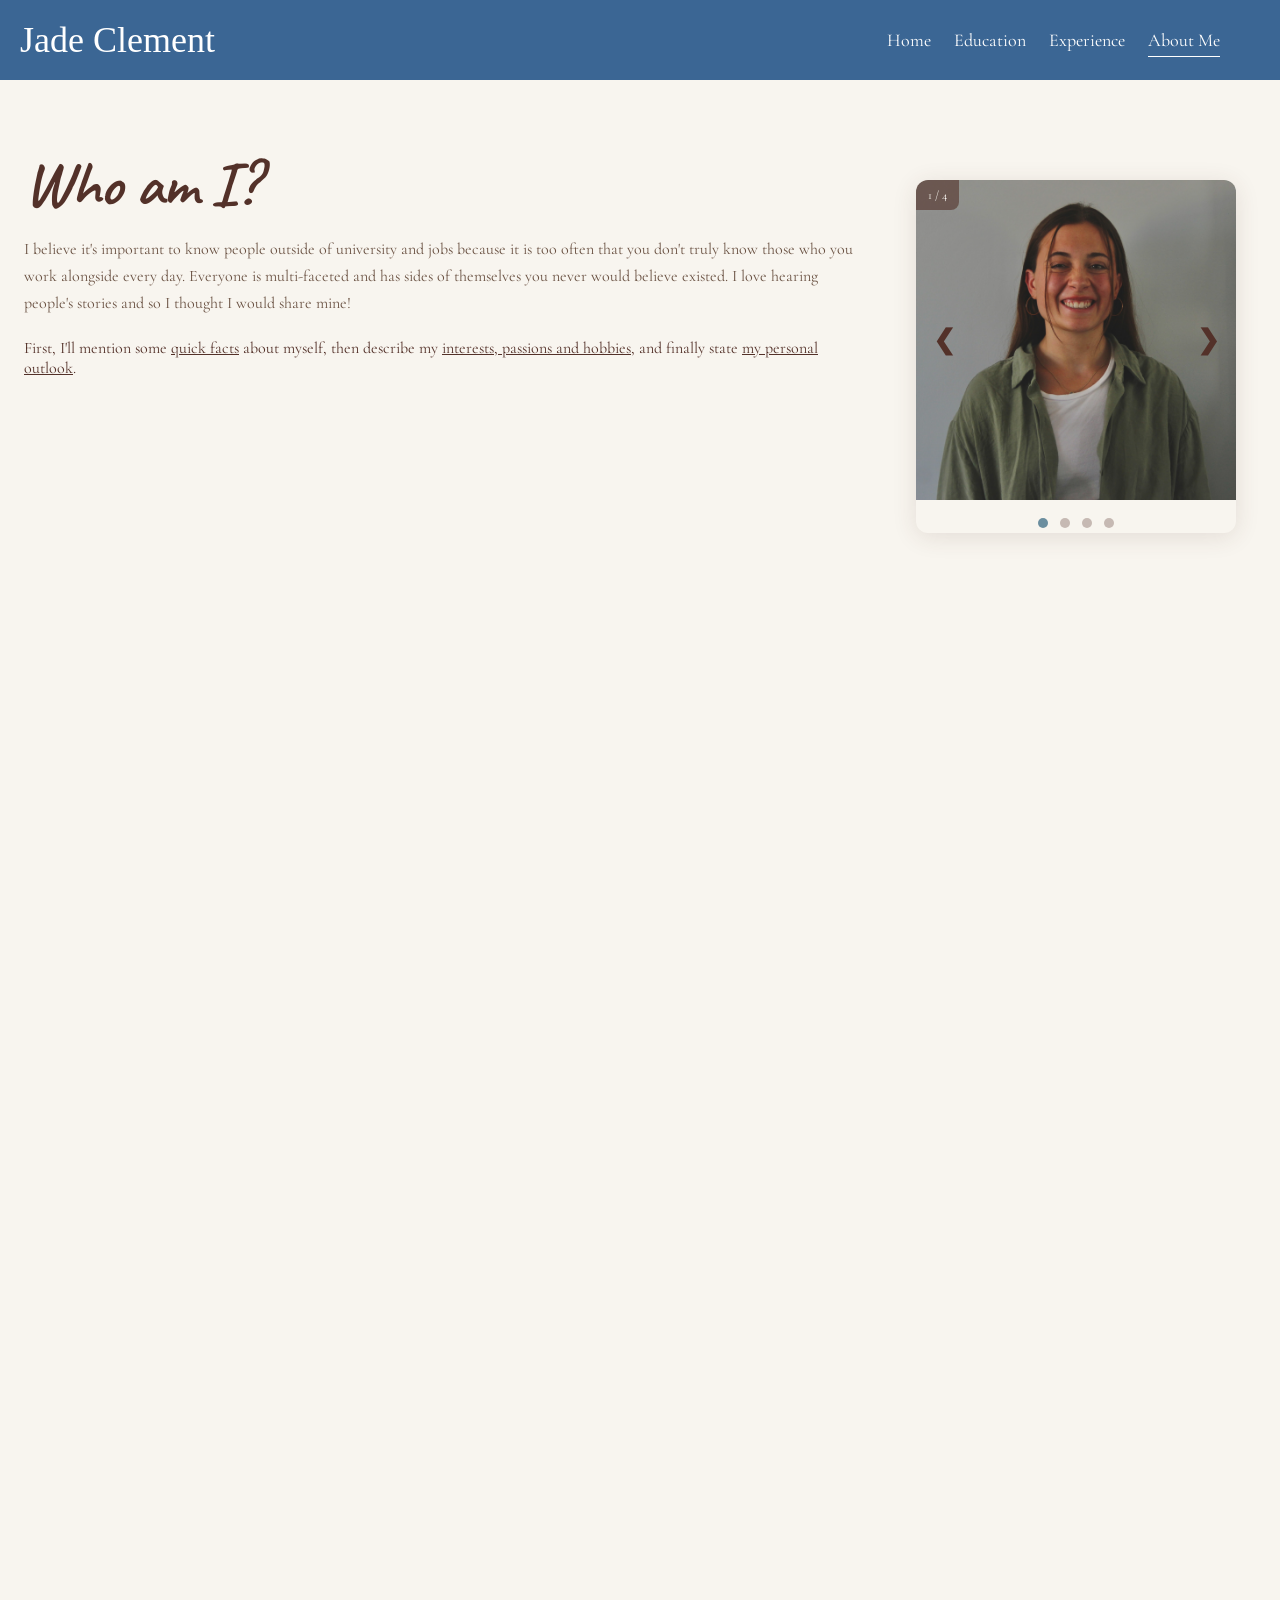
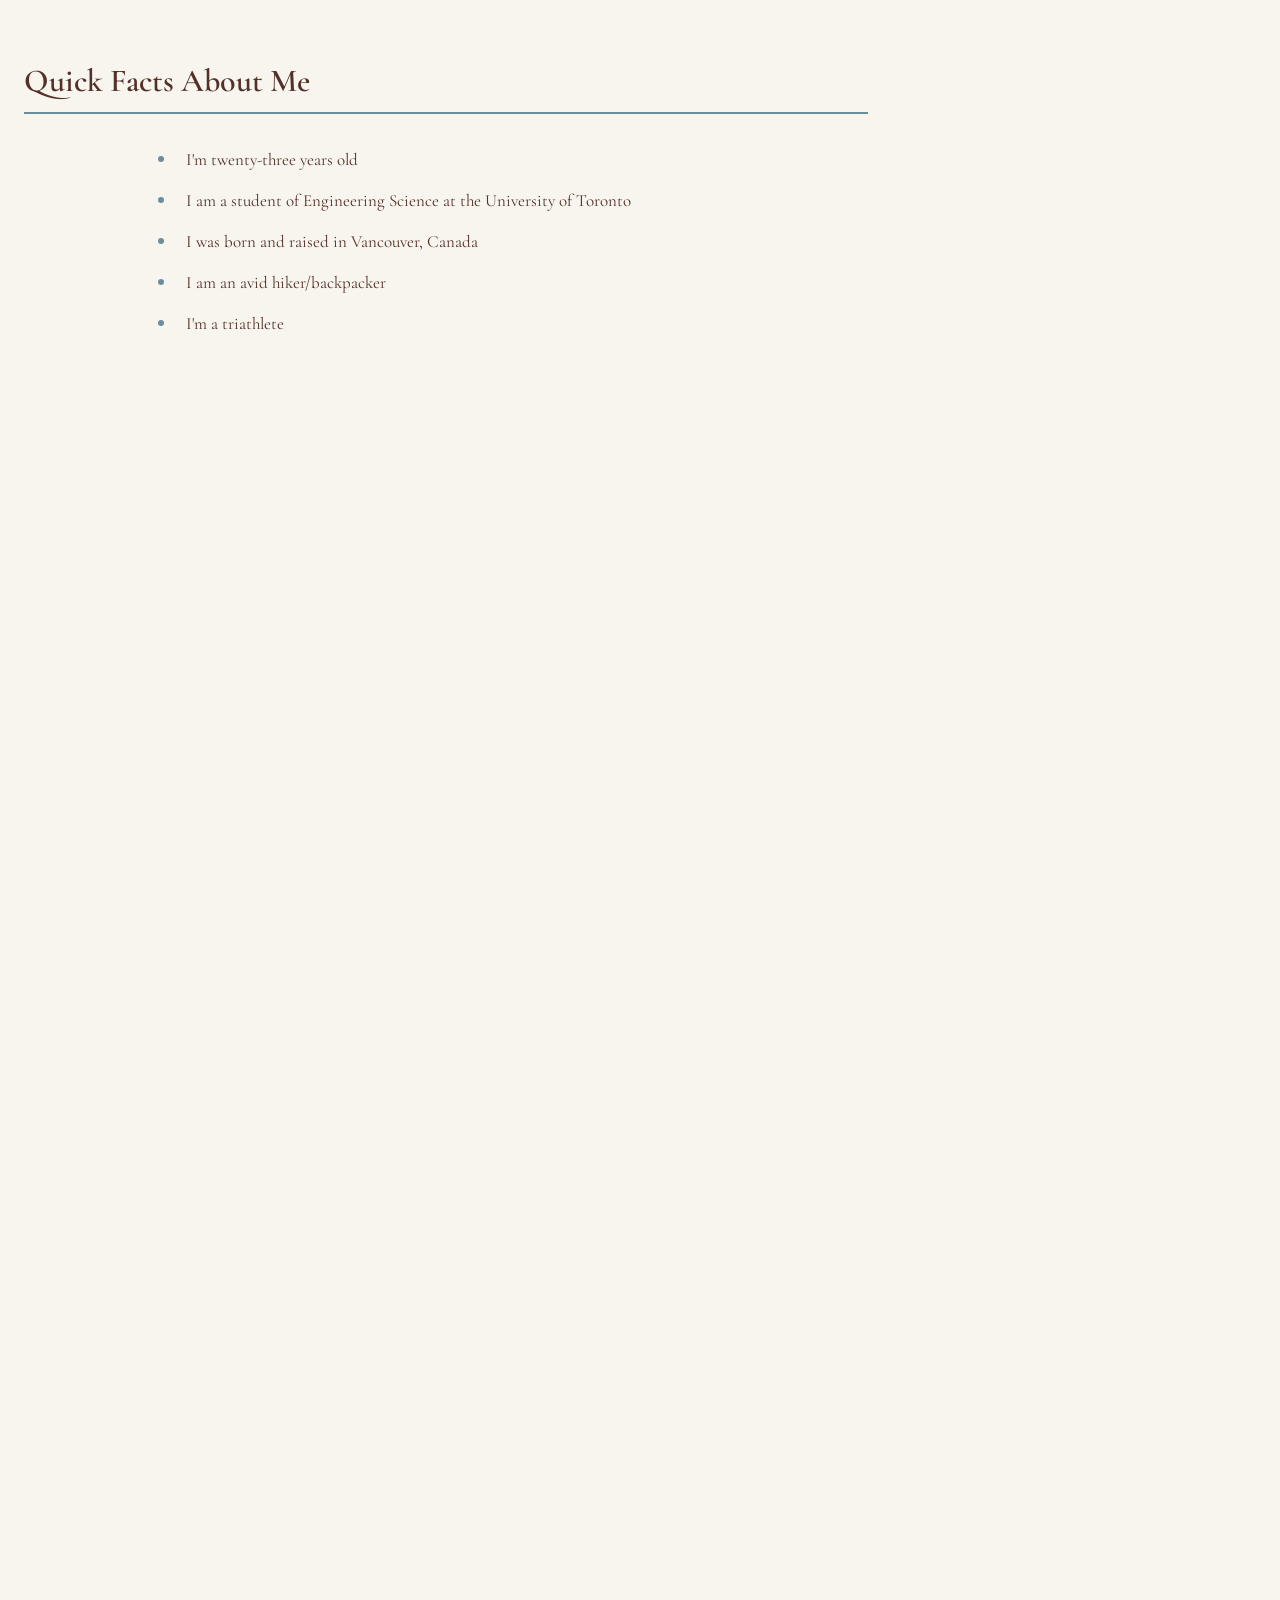
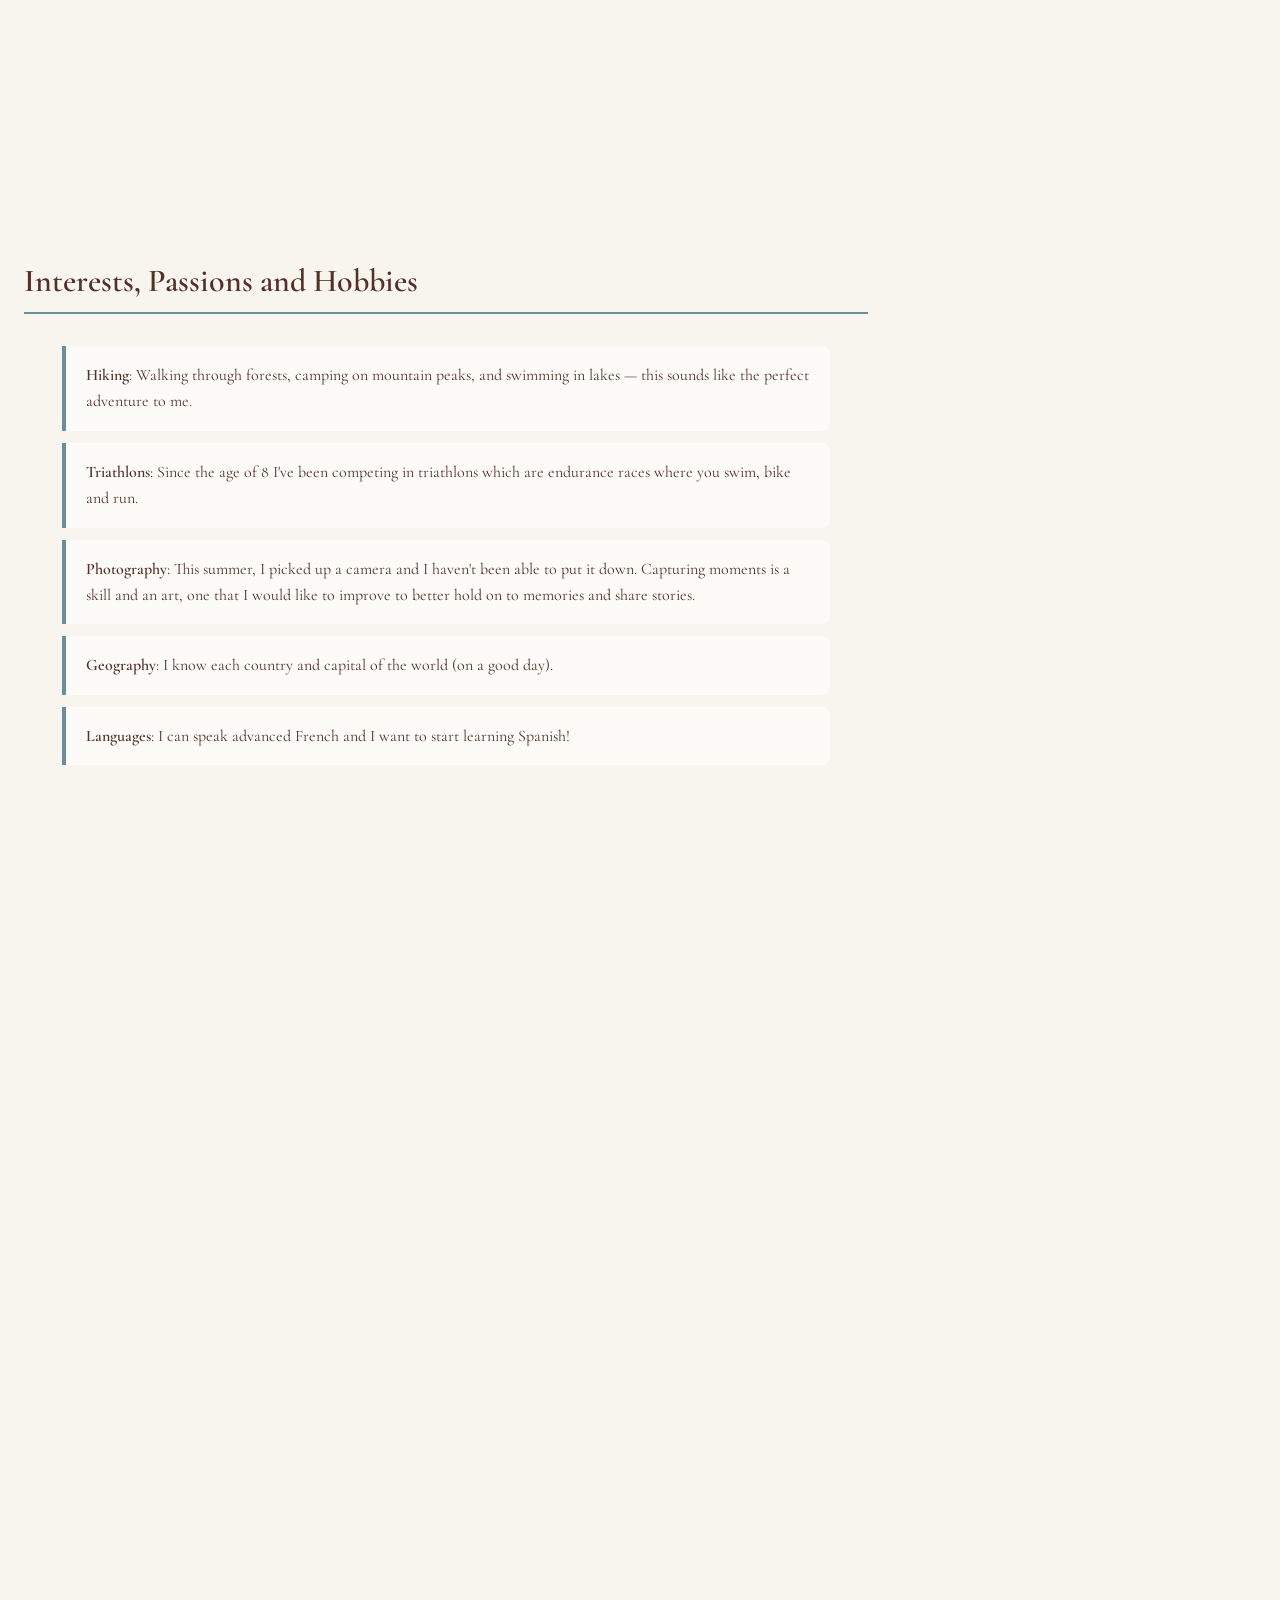
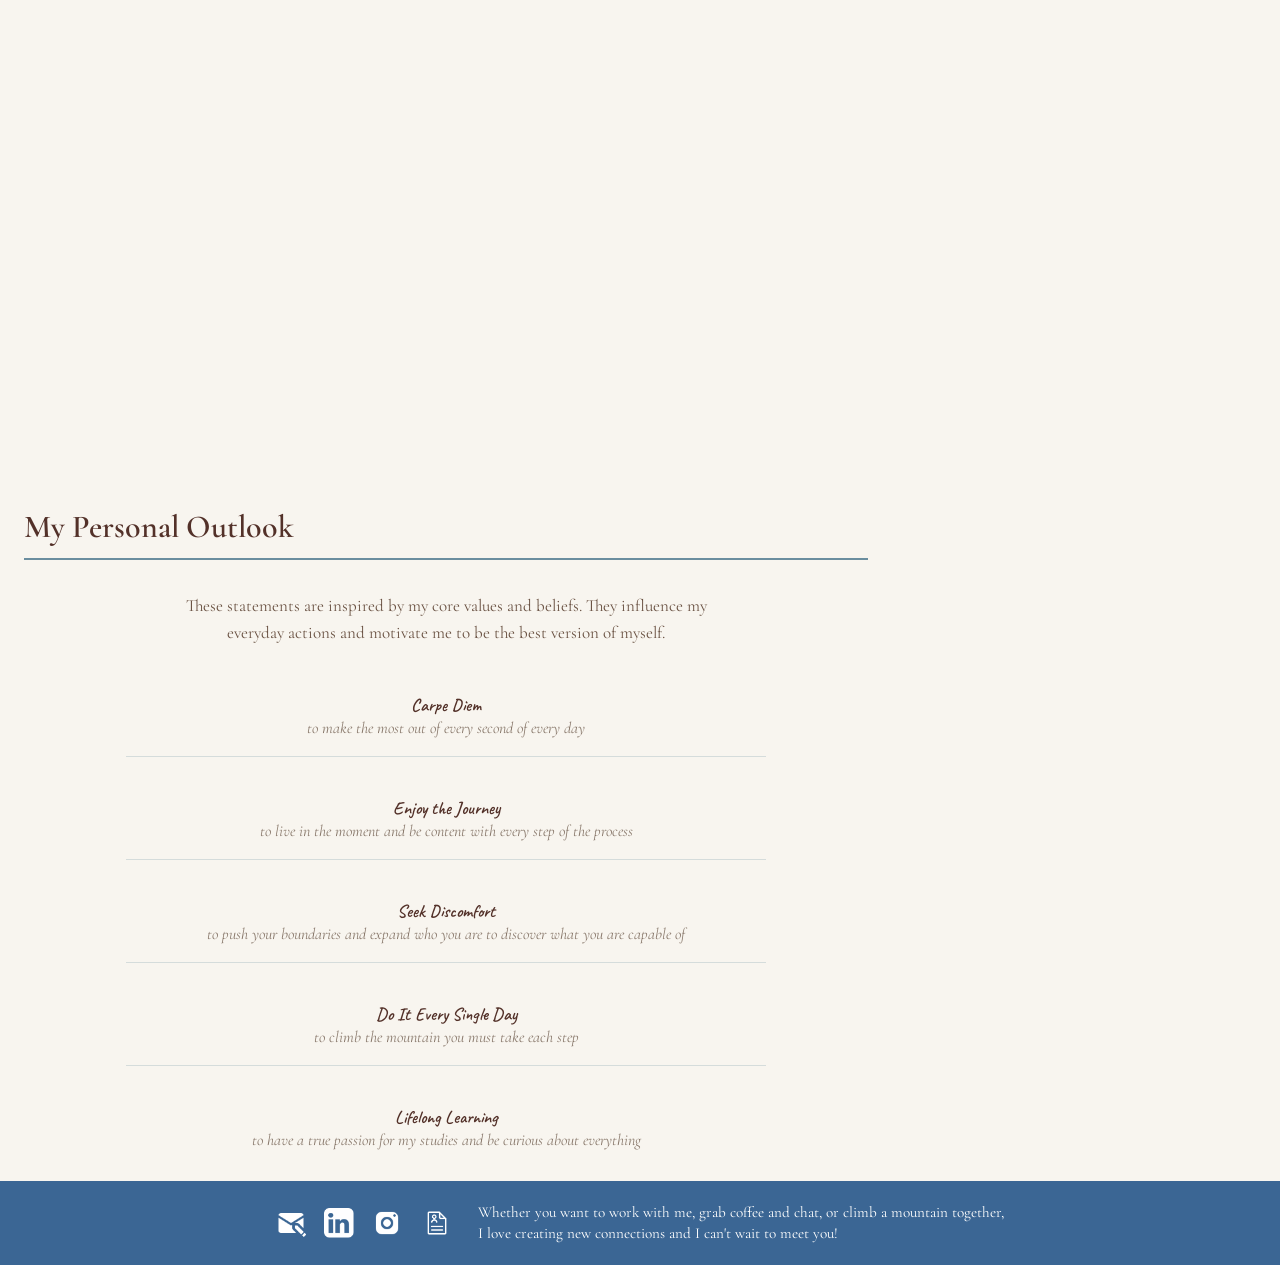
==== about.html @ 3c41d751 "Bust favicon cache with versioned URLs Append ?v=2 to favicon and apple-touch-icon hrefs so browsers" ====
<!DOCTYPE html>
<html lang="en">
<head>
    <meta charset="UTF-8">
    <meta name="viewport" content="width=device-width, initial-scale=1">
    <title>About Jade Clement | Software Engineer & ML Research</title>
    <meta name="description" content="Learn more about Jade Clement: engineering background, interests, and personal story." />
    <link rel="canonical" href="https://jadeclement.com/about.html" />
    <meta property="og:type" content="website" />
    <meta property="og:title" content="About Jade Clement | Software Engineer & ML Research" />
    <meta property="og:description" content="Quick facts, interests, and personal outlook from Jade Clement." />
    <meta property="og:url" content="https://jadeclement.com/about.html" />
    <meta name="twitter:card" content="summary" />
    <link rel="icon" type="image/png" sizes="48x48" href="/favicon-48x48.png?v=2" />
    <link rel="icon" type="image/png" sizes="32x32" href="/favicon-32x32.png?v=2" />
    <link rel="icon" type="image/png" sizes="16x16" href="/favicon-16x16.png?v=2" />
    <link rel="apple-touch-icon" href="/apple-touch-icon.png?v=2" />
    <link rel="stylesheet" href="website.css">
    <link rel="stylesheet" href="about.css">
    <link rel="preconnect" href="https://fonts.googleapis.com">
    <link rel="preconnect" href="https://fonts.gstatic.com" crossorigin>
    <link href="https://fonts.googleapis.com/css2?family=Caveat:wght@400;500;600;700&family=Cormorant+Garamond:wght@500;600&family=Ephesis&display=swap" rel="stylesheet">
</head>
<body class="about-page">
    <div id="heading"></div>
    <section class="about-scroll-section" aria-label="About slideshow with scrolling text">
        <div class="about-scroll-layout">
            <div class="about-slide-caption" data-slide="1" aria-label="Slide 1 content">
                <h1 class="about_who">Who am I?</h1>
                <p class="about_intro">I believe it's important to know people outside of university and jobs because it is too often that you don't truly know those who you work alongside every day. Everyone is multi-faceted and has sides of themselves you never would believe existed. I love hearing people's stories and so I thought I would share mine!</p>
                <p>First, I'll mention some <a href="#about_quickfacts">quick facts</a> about myself, then describe my <a href="#about_interests">interests, passions and hobbies</a>, and finally state <a href="#about_manifesto">my personal outlook</a>.</p>
            </div>

            <div class="about-slideshow-column">
                <div class="slideshow-container about1" aria-label="Personal photo slideshow">
                    <div class="part1 slideshow-viewport">
                        <div class="slideshow-track">
                        <div class="mySlides">
                            <div class="numbertext">1 / 4</div>
                            <img src="images/img1.PNG" alt="Personal photo 1" width="300" height="400">
                        </div>
                        <div class="mySlides">
                            <div class="numbertext">2 / 4</div>
                            <img src="images/img4.PNG" alt="Personal photo 2" width="300" height="400">
                        </div>
                        <div class="mySlides">
                            <div class="numbertext">3 / 4</div>
                            <img src="images/img6.PNG" alt="Personal photo 3" width="300" height="400">
                        </div>
                        <div class="mySlides">
                            <div class="numbertext">4 / 4</div>
                            <img src="images/img5.PNG" alt="Personal photo 4" width="300" height="400">
                        </div>
                        </div>
                        <a class="prev" onclick="plusSlides(-1)" aria-label="Previous slide">&#10094;</a>
                        <a class="next" onclick="plusSlides(1)" aria-label="Next slide">&#10095;</a>
                    </div>
                    <div class="dots">
                        <span class="dot" onclick="currentSlide(1)" role="button" aria-label="Slide 1"></span>
                        <span class="dot" onclick="currentSlide(2)" role="button" aria-label="Slide 2"></span>
                        <span class="dot" onclick="currentSlide(3)" role="button" aria-label="Slide 3"></span>
                        <span class="dot" onclick="currentSlide(4)" role="button" aria-label="Slide 4"></span>
                    </div>
                </div>
            </div>

            <div class="about-scroll-text-column">
                <div class="about-slide-caption" data-slide="2" id="about_quickfacts">
                    <h2 class="about_section_title">Quick Facts About Me</h2>
                    <ol class="quickfacts_list">
                        <li>I'm twenty-three years old</li>
                        <li>I am a student of Engineering Science at the University of Toronto</li>
                        <li>I was born and raised in Vancouver, Canada</li>
                        <li>I am an avid hiker/backpacker</li>
                        <li>I'm a triathlete</li>
                    </ol>
                </div>

                <div class="about-slide-caption" data-slide="3" id="about_interests">
                    <h2 class="about_section_title">Interests, Passions and Hobbies</h2>
                    <ul class="interests_list">
                        <li class="interest"><b>Hiking</b>: Walking through forests, camping on mountain peaks, and swimming in lakes — this sounds like the perfect adventure to me.</li>
                        <li class="interest"><b>Triathlons</b>: Since the age of 8 I've been competing in triathlons which are endurance races where you swim, bike and run.</li>
                        <li class="interest"><b>Photography</b>: This summer, I picked up a camera and I haven't been able to put it down. Capturing moments is a skill and an art, one that I would like to improve to better hold on to memories and share stories.</li>
                        <li class="interest"><b>Geography</b>: I know each country and capital of the world (on a good day).</li>
                        <li class="interest"><b>Languages</b>: I can speak advanced French and I want to start learning Spanish!</li>
                    </ul>
                </div>

                <div class="about-slide-caption" data-slide="4" id="about_manifesto">
                    <h2 class="about_section_title">My Personal Outlook</h2>
                    <p id="manifesto_intro">These statements are inspired by my core values and beliefs. They influence my everyday actions and motivate me to be the best version of myself.</p>
                    <ul class="manifesto_list">
                        <li class="manifesto_item"><span class="m1">Carpe Diem</span><br><span class="m2">to make the most out of every second of every day</span></li>
                        <li class="manifesto_item"><span class="m1">Enjoy the Journey</span><br><span class="m2">to live in the moment and be content with every step of the process</span></li>
                        <li class="manifesto_item"><span class="m1">Seek Discomfort</span><br><span class="m2">to push your boundaries and expand who you are to discover what you are capable of</span></li>
                        <li class="manifesto_item"><span class="m1">Do It Every Single Day</span><br><span class="m2">to climb the mountain you must take each step</span></li>
                        <li class="manifesto_item"><span class="m1">Lifelong Learning</span><br><span class="m2">to have a true passion for my studies and be curious about everything</span></li>
                    </ul>
                </div>
            </div>
        </div>
    </section>

    <script src="website.js"></script>
    <script src="about.js"></script>
    <div class="footer"></div>
</body>
</html>
---- website.css ----
*{
    /* font-family: 'Segoe UI';
    font-family: -apple-system,system-ui,BlinkMacSystemFont,"Segoe UI",Roboto,"Helvetica Neue",Arial,sans-serif ; */
    font-family: inherit;
    margin:0;
    padding:0;
}

 :root{
    --title-brown: #533129;
    --title-vintage: "Cormorant Garamond", "Times New Roman", serif;
    --jade-clement-font: "Metal", "Times New Roman", serif;
    --secondaryTitleFontSize: 2.3rem;
 }

html{
    margin:0;
    padding:0;
    /*background-color: rgb(148, 163, 174);*/
}

body {
    margin: 0;
    padding: 0;
    overflow-x: hidden; 
    background-color: #819fb3;
    background-size:cover;
    width:100%;
    min-height: 100vh;
    display: flex;
    flex-direction: column;
    color: var(--title-brown);
    font-family: var(--title-vintage);

  }
a {
    color: var(--title-brown);
}

#heading{
    position: sticky;
    z-index: 1000;
    top:0;
    width: 100%;
    max-width: 100%;
    box-sizing: border-box;
}
.page_intro{
    font-size: var(--secondaryTitleFontSize);
    font-family: var(--title-vintage);
}

/* NavBar Section */
.navbar {
    background: #3b6694 !important;
    /* Must fit .navbar__container / links (80px); a shorter fixed height + overflow-x:hidden forces overflow-y:auto and a header scrollbar */
    min-height: 60px !important;
    height: auto !important;
    width: 100% !important;
    display: flex !important;
    justify-content: space-between !important;
    align-items: center !important;
    position:relative !important;
    top: 0 !important;
    z-index:999 !important;
    overflow-x: hidden !important;
    font-size:1.1rem !important;
    /*max-width:100vw;*/
    padding: 0 60px 0 20px !important;
    box-sizing: border-box !important;
    margin: 0 !important;
}


.navbar__container {
    display: flex !important;
    justify-content: flex-end !important;
    height: 80px !important;
    z-index: 1 !important;
    width: auto !important;
    max-width: none !important;
    margin: 0 !important;
    padding:0 !important;
}
.navbar__item {
    height: 80px;
}
.navbar__menu {
    display: flex !important; /* to make menu items go side by side */
    align-items: center !important; /*not sure this adds anything*/
    list-style: none !important; /*to remove bullet points*/
    margin: 0 !important;
    padding: 0 !important;
    margin-right: 0 !important;
}

.navbar__links{
    /* Match the rest of the site typography; keep `.name_title` as the only special font */
    font-family: inherit !important;
    color: #fff !important; /*changes text color*/
    display: flex !important;
    justify-content: center !important;
    align-items: center !important;
    width: auto !important; /*auto width to fit content*/
    text-decoration:none !important;
    height: 100% !important; 
    transition: all 0.3s ease !important;  /*make hover color smoother */
    font-size:18px !important;
    margin-left: 15px !important;
    margin-right: 15px !important;
    padding: 0 8px !important;
    white-space: nowrap !important;
    box-sizing: border-box !important;
}
.navbar__links:hover {
    color: rosybrown;
    transition: all 0.3s ease; /* make sure to do this in the part up above as well */
}

.navbar__links--active{
    color: rosybrown !important;
    text-decoration: underline !important;
    text-decoration-thickness: 3px;
    text-underline-offset: 10px;
}
.navbar__links:last-child {
    margin-right: 0 !important;
    padding-right: 0 !important;
}
.name_title{
    display:flex !important;
    /* Keep the name on a single line on all screen sizes */
    font-size: clamp(26px, 7.5vw, 36px) !important;
    font-family: var(--title-vintage) !important;
    margin: 0 !important;
    padding: 0 !important;
    white-space: nowrap !important;
    flex-wrap: nowrap !important;
    line-height: 1;
    color: #fff !important;
}
.hide {
    display: none !important;
  }



@media screen and (max-width: 1200px){
    /* Fixed inset from screen edges (+ safe-area); same at every width in this range */
    #heading {
        --nav-edge-gutter: 40px;
    }
    /* Beat `.navbar { overflow-x: hidden }` — rotated X draws outside the button box */
    #heading .navbar {
        overflow-x: visible !important;
    }
    .navbar {
        padding: 0 calc(var(--nav-edge-gutter) + env(safe-area-inset-right, 0px)) 0 calc(var(--nav-edge-gutter) + env(safe-area-inset-left, 0px)) !important;
    }
    .navbar__links {
        font-size: 15px;
        margin: 0 2px;
        padding: 0 2px;
    }
}

/* Desktop: inline nav links, no hamburger (must match MOBILE_NAV_MQ in website.js) */
@media screen and (min-width: 1201px) {
    /* No vertical scroll chrome; x stays hidden for wide nav */
    #heading .navbar {
        overflow-y: hidden !important;
    }
    #mobile-menu.navbar__toggle {
        display: none !important;
    }
    .navbar__container {
        flex-direction: row !important;
        align-items: center !important;
        justify-content: flex-end !important;
        height: 80px !important;
        width: auto !important;
    }
    .navbar__menu {
        max-height: none !important;
        overflow: visible !important;
        pointer-events: auto !important;
        flex-direction: row !important;
        align-items: center !important;
        width: auto !important;
    }
}

@media screen and (max-width: 1200px){
    /* Injected markup: menu lives in `.navbar__container`; `#mobile-menu` is a direct child of `.navbar` */
    .navbar__container {
        /* static: #mobile-menu positions against .navbar so the icon stays in the top bar when open */
        position: static;
        flex: 1 1 auto;
        min-width: 0;
        /* Let the column shrink so a max-height:0 menu doesn’t stay as tall as link min-heights */
        min-height: 0;
        display: flex !important;
        flex-direction: column;
        align-items: stretch !important;
        justify-content: flex-start;
        height: auto !important;
        width: auto;
        max-width: 100%;
        padding: 0 !important;
    }
    .navbar_container {
        display: flex;
        justify-content: space-between;
        height: 80px;
        z-index: 1px;
        width: 100%;
        padding: 0;
    }
    .navbar__menu {
        /* Beat base `.navbar__menu { display/align-items: ... !important }` */
        display: flex !important;
        flex-direction: column !important;
        align-items: stretch !important;
        justify-content: flex-start !important;
        margin: 0 !important;
        width: 100% !important;
        position: static;
        opacity: 1;
        max-height: 0;
        overflow: hidden;
        z-index: 1;
        font-size: 1rem !important;
        /* Closed menu still occupies flex layout; don't block clicks on the hamburger */
        pointer-events: none;
        flex: 0 0 auto;
        /* Critical: default min-height:auto would be ≥ link min-heights, defeating max-height:0 */
        min-height: 0 !important;
    }
    .navbar__menu.activating {
        opacity: 1;
        z-index: 99;
        /* Natural height — no max-height + overflow:auto (that showed a navbar scrollbar) */
        max-height: none;
        overflow: visible;
        font-size: 1rem !important;
        pointer-events: auto;
        padding-top: 4px;
        gap: 0;
    }
    /* Override global page rules like `ul li { padding: ... }` on education etc. */
    #heading .navbar .navbar__menu > li.navbar_item {
        padding-top: 0 !important;
        padding-bottom: 0 !important;
        margin: 0 !important;
    }
    .navbar_item {
        width: 100%;
    }
    .name_title{
        /* Prevent wrapping while still fitting mobile widths */
        width:auto;
        max-width: 70vw;
    }
    .navbar__links {
        text-align: center;
        padding: 6px 10px !important;
        width: 100% !important;
        display: block !important;
        height: auto !important;
        min-height: 40px;
        line-height: 1.25 !important;
        box-sizing: border-box !important;
        margin-left: 0 !important;
        margin-right: 0 !important;
    }
    /* role="button" div: avoids native <button> paint clipping; close state uses SVG, not rotated bars */
    #mobile-menu.navbar__toggle {
        background: transparent;
        border: 0;
        margin: 0;
        padding: 12px;
        display: flex;
        flex-direction: column;
        justify-content: center;
        align-items: center;
        gap: 0;
        min-width: 48px;
        min-height: 48px;
        box-sizing: border-box;
        touch-action: manipulation;
        cursor: pointer;
        color: #fff;
        font: inherit;
        line-height: 0;
        user-select: none;
        -webkit-tap-highlight-color: transparent;
    }
    #mobile-menu.navbar__toggle:focus-visible {
        outline: 2px solid #fff;
        outline-offset: 3px;
    }
    .navbar__toggle-bars {
        display: flex;
        flex-direction: column;
        align-items: center;
        justify-content: center;
    }
    #mobile-menu.is-activating .navbar__toggle-bars {
        display: none;
    }
    .navbar__toggle-x {
        display: none;
        flex-shrink: 0;
    }
    #mobile-menu.is-activating .navbar__toggle-x {
        display: block;
    }
    .navbar__toggle .bar {
        width: 22px;
        height: 3px;
        margin: 3px 0;
        background: #fff;
        display: block;
        pointer-events: none;
        flex-shrink: 0;
    }
    /* Match `.navbar` horizontal padding: constant gap from screen (plus safe-area on notched devices) */
    #mobile-menu {
        position: absolute;
        top: max(6px, env(safe-area-inset-top, 0px));
        right: calc(var(--nav-edge-gutter) + env(safe-area-inset-right, 0px));
        transform: none;
        z-index: 1002;
    }
    .navbar.activated,
    #heading .navbar[data-menu-open="true"] {
        height: auto !important;
        min-height: 60px;
        overflow-x: visible !important;
        overflow-y: visible !important;
        padding-bottom: 8px !important;
        align-items: flex-start !important;
    }

    /* Force vertical stack whenever the menu is open (beats stray `!important` rules) */
    #heading .navbar[data-menu-open="true"] .navbar__menu {
        display: flex !important;
        flex-direction: column !important;
        flex-wrap: nowrap !important;
        align-items: stretch !important;
        justify-content: flex-start !important;
        width: 100% !important;
    }
    #heading .navbar[data-menu-open="true"] .navbar__menu > li.navbar_item {
        display: block !important;
        width: 100% !important;
        max-width: 100% !important;
        flex: 0 0 auto !important;
        height: auto !important;
    }
    #heading .navbar[data-menu-open="true"] .navbar__links {
        display: block !important;
        width: 100% !important;
        height: auto !important;
        text-align: center;
        padding: 6px 10px !important;
        min-height: 40px;
        line-height: 1.25 !important;
        box-sizing: border-box !important;
        margin-left: 0 !important;
        margin-right: 0 !important;
    }
}



/*Footer*/
.footer {
    background: #3b6694;
    position: relative;
    margin-top: auto;
    width: 100vw;
    min-height: 84px;
    max-width:100vw;
    display: flex;
    align-items: center;
    justify-content: center;
    padding: 6px 16px;
    box-sizing: border-box;
}

.footer_content {
    width: 100%;
    max-width: 980px;
    display: flex;
    flex-direction: column;
    align-items: center;
    justify-content: center;
    gap: 4px;
}

.footer_connect_icons {
    display: flex;
    align-items: center;
    justify-content: center;
    gap: 18px;
}

.footer_connect_icon {
    display: inline-flex;
    align-items: center;
    justify-content: center;
    width: 30px;
    height: 30px;
}

.footer_resume_icon {
    width: 34px;
    height: 34px;
}

.footer_icon_img {
    width: 100%;
    height: 100%;
    object-fit: contain;
    /* On blue footer, recolor dark PNG icons to white */
    filter: brightness(0) saturate(100%) invert(100%);
}

.footer_connect_line {
    color: #fff;
    font-size: 0.95rem;
    line-height: 1.35;
    text-align: center;
    max-width: 900px;
}

@media (min-width: 1001px) {
    .footer_content {
        max-width: 1200px;
        flex-direction: row;
        align-items: center;
        justify-content: center;
        gap: 24px;
    }

    .footer_connect_line {
        text-align: left;
        max-width: none;
        white-space: nowrap;
    }
}

/* Intro Section */
.intro_container{
    /* Match hero background exactly to profile image backdrop (images/me_old.jpg corner color) */
    background-color: #98a2ac;
    width:100vw;
    /* At least one viewport tall for the hero, but grow with bio so Recently always starts below. */
    min-height: 100vh;
    height: auto;
    position:relative;
    min-width:100vw;
    padding-bottom: 12px;
    box-sizing: border-box;
    display: flex;
    flex-direction: column;
}

.intro_container > .crop-wrapper{
    flex-shrink: 0;
}
#mountain_img {
    width: 100vw;
}

.mountain{
    overflow-x:hidden;
    overflow-y:hidden;
    min-width: 100vw;
    height:550px;
}

#hello{
    font-size:40px;
    font-family: var(--title-vintage);
}

.intro_line{
    position:absolute;
    color:#fff;
    top: clamp(11rem, 28vw, 23rem);
    /* Used with typed-role `left` so “50px past center” stays correct at every breakpoint. */
    --hero-gutter: clamp(1.5rem, 6vw, 8rem);
    left: var(--hero-gutter);
    z-index: 2;
    max-width: min(92vw, 920px);
}
#name{
    font-family: var(--jade-clement-font);
}

#intro{
    display: flex;
    flex-direction: row;
    flex-wrap: wrap;
    /* Fill space under the mountain; vertically center photo + welcome copy as a group. */
    flex: 1 1 auto;
    align-items: center;
    justify-content: center;
    gap: clamp(0.75rem, 2.5vw, 1.25rem);
    width: min(1200px, 100%);
    max-width: 100%;
    margin-left: auto;
    margin-right: auto;
    margin-top: 0;
    padding: clamp(0.75rem, 2vw, 1.25rem) clamp(0.65rem, 2.5vw, 1rem) clamp(1rem, 2.5vw, 1.75rem);
    box-sizing: border-box;
    position: relative;
    min-height: 0;
}

.typewriter{
    display: inline-block;
    min-width: 14ch; /* reduces layout shift as text length changes */
    font-family: var(--title-vintage);
    font-size: 2.3em; /* doubled from 1.15em */
    white-space: nowrap;
    line-height: 1;
}

.typewriter-caret{
    display: inline-block;
    margin-left: 2px;
    animation: typewriterCaretBlink 1s step-end infinite;
    line-height: 1;
}

@keyframes typewriterCaretBlink{
    50%{ opacity: 0; }
}

#profile_img{
    height:300px;
    border-radius: 15px;
    display: block;
    background-color: transparent;
}
.welcome{
    position: static;
    padding: 12px;
    font-size: 20px;
    box-sizing: border-box;
}

#intro .w1{
    flex: 0 0 auto;
}

#intro .w2{
    flex: 1 1 280px;
    max-width: 42rem;
    min-width: min(100%, 260px);
    line-height: 1.65;
}

@media (prefers-reduced-motion: reduce){
    .typewriter-caret{
        animation: none;
        opacity: 1;
    }
}

.hero-title-row{
    position: relative;
    display: flex;
    flex-direction: column;
    align-items: flex-start;
    flex-wrap: wrap;
    gap: 0.35rem;
    max-width: min(92vw, 920px);
}

.typed-role-anchor{
    display: inline-flex;
    align-items: baseline;
    min-width: 0;
    max-width: 100%;
}

/* Narrow: role under the name (in flow) so it cannot collide with the bio block. */
@media screen and (max-width: 899px){
    .typed-role-anchor{
        position: static;
    }
}

/*
 * Wide: role’s left edge at viewport center + 50px (same as before), with gutter matching .intro_line.
 * Positioned relative to .hero-title-row; --hero-gutter is set on .intro_line.
 */
@media screen and (min-width: 900px){
    .hero-title-row{
        display: inline-block;
        max-width: none;
    }
    .typed-role-anchor{
        position: absolute;
        left: calc(50vw + 50px - var(--hero-gutter));
        bottom: 5em;
        min-width: clamp(180px, 22vw, 320px);
        max-width: none;
    }
}



/* Different Window Widths*/

@media screen and (max-width: 50000px){
    
    #mountain_image{
        height: 550px;
    }
    #name{
        font-size:100px;
        top:400px;
    }
}

@media screen and (max-width: 1200px){
    #intro{
        width: min(800px, 100%);
    }
    #mountain_image{
        height:80px;
    }
    .intro_line{
        --hero-gutter: clamp(1rem, 4.5vw, 3rem);
        left: var(--hero-gutter);
        top: clamp(10rem, 25vw, 15rem);
    }
}

 
@media screen and (max-width: 800px){
    .mountain{
        width:100%;
    }
    #mountain_img{
        height: 400px;
        width:100%;
    }
    #name{
        font-size:60px;
    }
    #intro{
        width: min(80vw, 100%);
        flex-direction: column;
        align-items: center;
        justify-content: center;
        text-align: center;
    }
    #intro .w2{
        text-align: left;
        max-width: 36rem;
    }
    .intro_line{
        --hero-gutter: 1rem;
        left: var(--hero-gutter);
        top: clamp(6rem, 14vw, 8rem);
    }
    #hello{
        font-size: clamp(2rem, 7vw, 2.6rem);
    }
    .hero-title-row{
        gap: 6px;
    }
    .typewriter{
        font-size: 1.45em;
        min-width: 11ch;
    }
    #profile_img{
        height: 250px;
    }

}

@media screen and (max-width: 500px){
    .mountain{
        width:100vw;
    }
    #mountain_img{
        height: 300px;
        width:100%;
    }
    .intro_line{
        --hero-gutter: 1rem;
        left: var(--hero-gutter);
        top: clamp(4.25rem, 12vw, 5.75rem);
    }
    #hello{
        font-size: clamp(1.9rem, 8vw, 2.4rem);
    }
    #name{
        font-size: clamp(3rem, 12vw, 3.8rem);
    }
    .hero-title-row{
        gap: 4px;
    }
    .typewriter{
        font-size: 1.18em;
        min-width: 9.5ch;
    }
    #intro{
        width: 100%;
        max-width: 100%;
        flex-direction: column;
        align-items: center;
        justify-content: center;
        padding-left: 0.75rem;
        padding-right: 0.75rem;
    }
    #intro .w2{
        text-align: left;
        min-width: 0;
    }
    #profile_img{
        height: 250px;
    }


}

/*Every Main body of a page*/
.page{
    margin-top:20px;
    width:100vw;
    font-family:"Journal";
    height:100%;
    

}
.page_intro{
    font-size: var(--secondaryTitleFontSize);
    display:flex;
    justify-content:center;
    align-items:center;
    text-decoration:underline;
    font-family: var(--title-vintage);
    color: #533129;
}


/* Recently (home page) */
.recently_section{
    /* Use `100%` instead of `100vw` to avoid subtle horizontal overflow/clipping on mobile. */
    width: 100%;
    padding: 60px 20px 90px;
    box-sizing: border-box;
    background-color: #98a2ac;
    /* Clear band below the intro stack (photo + copy + hero). */
    border-top: 1px solid rgba(83, 49, 41, 0.12);
}

.recently_title{
    font-size: var(--secondaryTitleFontSize);
    display: flex;
    justify-content: center;
    align-items: center;
    text-decoration: underline;
    font-family: var(--title-vintage);
    color: #533129;
    margin-bottom: 24px;
    /* Safety against edge clipping due to underline offset / flex sizing. */
    max-width: 100%;
    padding: 0 10px;
    box-sizing: border-box;
}

.recently_cards{
    display: flex;
    flex-wrap: wrap;
    gap: 28px;
    justify-content: center;
    align-items: stretch;
}

.recently_card{
    width: min(320px, 86vw);
    height: 240px;
    cursor: pointer;
    perspective: 1000px;
    overscroll-behavior: contain;
}

.recently_cards .flip-card-inner{
    position: relative;
    width: 100%;
    height: 100%;
    transition: transform 0.6s cubic-bezier(0.4, 0, 0.2, 1);
    transform-style: preserve-3d;
}

/* Desktop: hover/focus; all devices: click/tap/keyboard toggle via `.is-flipped` (see website.js). */
.recently_cards .flip-card:hover .flip-card-inner,
.recently_cards .flip-card:focus-within .flip-card-inner,
.recently_cards .flip-card.is-flipped .flip-card-inner{
    transform: rotateY(180deg);
}

/* Touch: ignore sticky :hover / :focus-within so only `.is-flipped` (tap) controls the face. */
@media (hover: none) and (pointer: coarse){
    .recently_cards .flip-card:hover .flip-card-inner,
    .recently_cards .flip-card:focus-within .flip-card-inner{
        transform: rotateY(0deg);
    }
}

.recently_cards .flip-card-front,
.recently_cards .flip-card-back{
    position: absolute;
    inset: 0;
    backface-visibility: hidden;
    -webkit-backface-visibility: hidden;
    border-radius: 16px;
    padding: 20px 20px;
    box-shadow: 0 14px 40px rgba(12, 22, 33, 0.12);
    border: 1px solid rgba(98, 142, 152, 0.35);
    background: rgba(255, 255, 255, 0.8);
    display: flex;
    justify-content: center;
    align-items: center;
    text-align: center;
    transition: box-shadow 220ms ease, border-color 220ms ease, background 220ms ease;
}

.recently_cards .flip-card-back{
    transform: rotateY(180deg);
    background: rgba(255, 255, 255, 0.96);
    overflow: hidden;
    display: flex;
    flex-direction: column;
    justify-content: flex-start;
    align-items: flex-start;
    text-align: left;
}

.recently_card:hover .flip-card-front,
.recently_card:focus-within .flip-card-front{
    box-shadow: 0 18px 52px rgba(12, 22, 33, 0.14);
    border-color: rgba(98, 142, 152, 0.55);
}

.recently_cards .flip-card-title{
    font-weight: 600;
    font-size: 1.5rem;
    color: var(--title-brown);
    line-height: 1.3;
    font-family: var(--title-vintage);
}

.recently_cards .flip-card-desc{
    margin: 0;
    font-size: 0.93rem;
    line-height: 1.5;
    color: var(--title-brown);
}

.flip-card-back-content{
    width: 100%;
}

.recently_cards .flip-card-back-title{
    font-weight: 700;
    font-size: 1.08rem;
    color: var(--title-brown);
    margin-bottom: 4px;
    font-family: var(--title-vintage);
    line-height: 1.2;
}

.recently_cards .flip-card-back-date{
    font-style: italic;
    font-size: 0.92rem;
    color: rgba(83, 49, 41, 0.9);
    margin-bottom: 10px;
    line-height: 1.2;
}

.recently_cards .flip-card-desc-list{
    margin: 0;
    padding-left: 1.1rem;
    color: var(--title-brown);
    font-size: 0.93rem;
    line-height: 1.5;
}

.recently_cards .flip-card-desc-list li{
    margin-bottom: 5px;
}

.recently_cards .flip-card-back .flip-card-desc-list li:last-child{
    margin-bottom: 0;
}

@media (prefers-reduced-motion: reduce){
    .recently_cards .flip-card-inner{
        transition: none;
    }
}
---- about.css ----
/* About Page - Professional Design
 * Color Palette: Rosewood, Warm Cream, Vintage Blue
 * Design System: Minimalism, Swiss Style, Archivo + Source Sans 3
 */

body.about-page {
  background-color: #f8f5ef;
  /*
   * Sticky captions: clear navbar (~80px) + safe area; generous so titles never tuck under #heading.
   * body { overflow-x: hidden } elsewhere forces overflow-y: auto and can clip sticky children — use clip here.
   */
  --about-caption-sticky-top: calc(
    env(safe-area-inset-top, 0px) + max(7.25rem, 15vh)
  );
  scroll-padding-top: var(--about-caption-sticky-top);
  overflow-x: clip;
}

.about-scroll-section,
.about-scroll-layout,
.about-scroll-text-column {
  overflow: visible;
}

:root {
  /* Palette */
  --rosewood: #533129;
  --warm-cream: #f8f5ef;
  --vintage-blue: #6b8e9f;
  /* Semantic */
  --bg-primary: var(--warm-cream);
  --bg-section-alt: #f0ebe3;
  --text-primary: var(--rosewood);
  --text-secondary: #6b5344;
  --text-muted: #8a7a6d;
  --accent: var(--vintage-blue);
}

* {
  color: var(--text-primary);
}

/* Keep header/navbar styling identical to rest of site */
body.about-page #heading,
body.about-page #heading * {
  color: #fff !important;
}
body.about-page #heading .name_title {
  font-family: var(--jade-clement-font) !important;
}
body.about-page #heading .navbar__links {
  /* Match the rest of the about page typography; `.name_title` stays special */
  font-family: inherit !important;
}

.c {
  width: 100%;
}

.c1 {
  background: linear-gradient(135deg, var(--warm-cream) 0%, var(--bg-section-alt) 100%);
}

.c2 {
  background: linear-gradient(180deg, rgba(107, 142, 159, 0.12) 0%, var(--warm-cream) 100%);
}

.c3 {
  background: linear-gradient(180deg, var(--warm-cream) 0%, rgba(107, 142, 159, 0.08) 100%);
}

.c4 {
  background: linear-gradient(180deg, rgba(107, 142, 159, 0.1) 0%, var(--warm-cream) 100%);
  margin-bottom: 0;
}

.about_section {
  display: block;
  width: min(80vw, 72rem);
  margin: 0 auto;
  padding: 3rem 1.5rem;
}

.about-scroll-section {
  background-color: var(--warm-cream);
  width: 100%;
}

.about-scroll-layout {
  display: flex;
  flex-direction: column;
  gap: 1.75rem;
  align-items: stretch;
  width: 100%;
  max-width: 92rem;
  margin: 0 auto;
  padding: 2.5rem 1rem 4.5rem;
  box-sizing: border-box;
}

@media (min-width: 1001px) {
  .about-scroll-layout {
    display: grid;
    grid-template-columns: minmax(0, 1fr) 340px;
    column-gap: 3rem;
    row-gap: 0;
    align-items: start;
    padding: 4rem 1.5rem 0;
  }
}

.about-slideshow-column {
  width: 100%;
  z-index: 2;
  display: flex;
  justify-content: center;
}

@media (min-width: 1001px) {
  .about-slideshow-column {
    grid-column: 2;
    grid-row: 1 / -1;
    position: sticky;
    top: 20vh;
    align-self: start;
    justify-content: flex-start;
    width: auto;
  }
}

/* `.about1` adds padding globally; we don't want that around the sticky panel. */
.about-slideshow-column .slideshow-container.about1 {
  padding: 0;
}

.about-scroll-text-column {
  min-width: 0;
}

@media (min-width: 1001px) {
  .about-scroll-text-column {
    grid-column: 1;
    grid-row: 2;
  }
}

.about-slide-caption {
  position: relative;
  background-color: var(--warm-cream);
  min-height: 80vh;
  padding-bottom: 0;
}

.about-scroll-text-column .about_section_title {
  text-align: left;
}

/* Desktop: keep the intro feeling "anchored" while the next section scrolls up */
@media (min-width: 1001px) {
  .about-slide-caption[data-slide="1"] {
    grid-column: 1;
    grid-row: 1;
    position: sticky;
    top: var(--about-caption-sticky-top);
    z-index: 1;
    /* Make the intro block shorter so the next section can rise sooner. */
    min-height: 45vh;
    padding-bottom: 2rem;
  }

  /* Push sections down so they don't appear early. */
  .about-slide-caption[data-slide="2"],
  .about-slide-caption[data-slide="3"],
  .about-slide-caption[data-slide="4"] {
    margin-top: 120vh;
  }

  /*
   * Sticky "stack": when Quick Facts hits the sticky top it stays there,
   * then Interests overlays it, and Outlook overlays Interests.
   */
  .about-slide-caption[data-slide="2"] {
    position: sticky;
    top: var(--about-caption-sticky-top);
    z-index: 2;
  }

  .about-slide-caption[data-slide="3"] {
    position: sticky;
    top: var(--about-caption-sticky-top);
    z-index: 3;
  }

  .about-slide-caption[data-slide="4"] {
    position: sticky;
    top: var(--about-caption-sticky-top);
    z-index: 4;
    /* Extra room so the H2 + underline cannot sit under the nav if bar height varies. */
    padding-top: 2rem;
    box-sizing: border-box;
  }
}

/* Mobile/tablet: disable sticky panel and let content stack normally. */
@media (max-width: 1000px) {
  .about-slide-caption {
    min-height: auto;
    padding-bottom: 2.5rem;
  }

  .about-scroll-text-column .about_section_title {
    text-align: center;
  }
}

.about-page-layout {
  width: 100%;
  display: flex;
  flex-direction: column;
}

.about-slideshow-stick {
  display: block;
}

/* Desktop: lock slideshow in a left sticky column */
@media (min-width: 1001px) {
  .about-page-layout {
    display: grid;
    grid-template-columns: 340px 1fr;
    column-gap: 3rem;
    align-items: start;
    grid-template-areas:
      "slideshow intro"
      "slideshow quickfacts"
      "slideshow interests"
      "slideshow outlook";
  }

  /* Flatten the intro wrappers so its text + slideshow become direct grid items. */
  .about-intro {
    display: contents;
  }

  #about_intro {
    display: contents;
  }

  .about_intro_layout {
    display: contents;
  }

  .about-quickfacts {
    grid-area: quickfacts;
  }

  .about-interests {
    grid-area: interests;
  }

  .about-outlook {
    grid-area: outlook;
  }

  .about-slideshow-stick {
    grid-area: slideshow;
    position: sticky;
    top: 80px; /* sits below the sticky header/navbar */
    align-self: start;
    padding: 3rem 0;
    z-index: 5;
    display: flex;
    justify-content: center;
  }

  /* Keep content constrained to the right column. */
  .about_intro_text.about1 {
    grid-area: intro;
    padding: 3rem 1.5rem; /* replicate the spacing from the removed #about_intro box */
    width: min(100%, 72rem);
    margin: 0 auto;
    box-sizing: border-box;
    flex: initial; /* not a flex item anymore on desktop */
    min-width: 0;
  }

  /* Prevent double-padding: we apply spacing to the sticky wrapper instead. */
  .about-slideshow-stick .slideshow-container.about1 {
    padding: 0;
  }

  .about_section {
    width: min(100%, 72rem);
    margin: 0 auto;
  }
}

.about1 {
  padding: 1.5rem 0;
}

/* Intro layout - side-by-side on desktop */
.about_intro_layout {
  display: flex;
  gap: 3rem;
  align-items: flex-start;
  flex-wrap: wrap;
}

.about_intro_text {
  flex: 1;
  min-width: 280px;
}

.about_who {
  font-family: "Caveat", cursive;
  font-size: clamp(2.5rem, 5vw, 4rem);
  font-weight: 600;
  color: var(--rosewood);
  letter-spacing: -0.02em;
  margin-bottom: 0.75rem;
}

.about_answer {
  font-size: 1.125rem;
  color: var(--text-secondary);
  margin-top: 0;
  margin-bottom: 1.5rem;
  line-height: 1.6;
}

.about_intro {
  font-size: 1rem;
  line-height: 1.7;
  color: var(--text-secondary);
  margin-bottom: 1.25rem;
}

.about_intro a,
.about_section a {
  color: var(--vintage-blue);
  text-decoration: underline;
  text-underline-offset: 3px;
  transition: color 0.2s ease;
}

.about_intro a:hover,
.about_section a:hover {
  color: var(--rosewood);
}

/* Slideshow */
.slideshow-container {
  flex-shrink: 0;
  max-width: 320px;
  position: relative;
  border-radius: 12px;
  overflow: hidden;
  box-shadow: 0 4px 24px rgba(83, 49, 41, 0.12);
}

.slideshow-container img {
  width: 100%;
  height: auto;
  display: block;
}

/* Horizontal slide transition (track moves left = next slide enters from the right) */
.slideshow-viewport {
  position: relative;
  overflow: hidden;
  width: 100%;
}

.slideshow-track {
  display: flex;
  /* width and per-slide flex-basis set in about.js from slide count */
  transition: transform 0.5s cubic-bezier(0.33, 1, 0.68, 1);
  will-change: transform;
}

.slideshow-container .mySlides {
  min-width: 0;
  position: relative;
}

.prev, .next {
  cursor: pointer;
  position: absolute;
  top: 50%;
  transform: translateY(-50%);
  z-index: 2;
  width: 40px;
  height: 40px;
  display: flex;
  align-items: center;
  justify-content: center;
  /* Remove the visible circle background around arrows */
  color: var(--rosewood);
  background: transparent;
  /* Make sure the arrow glyph is always clearly visible */
  font-size: 1.7rem;
  line-height: 1;
  font-weight: 600;
  transition: color 0.2s ease;
  user-select: none;
  border-radius: 0;
  text-decoration: none;
}

.prev { left: 0.5rem; }
.next { right: 0.5rem; }

.prev:hover, .next:hover {
  background: transparent;
  color: var(--rosewood);
}

.numbertext {
  color: var(--warm-cream);
  font-size: 0.75rem;
  padding: 0.5rem 0.75rem;
  position: absolute;
  top: 0;
  background: rgba(83, 49, 41, 0.6);
  border-radius: 0 0 8px 0;
}

.dot {
  cursor: pointer;
  height: 10px;
  width: 10px;
  margin: 0 4px;
  background-color: rgba(83, 49, 41, 0.3);
  border-radius: 50%;
  display: inline-block;
  transition: background-color 0.2s ease;
}

.dot:hover, .dot.active {
  background-color: var(--vintage-blue);
}

.dots {
  margin-top: 0.75rem;
  text-align: center;
}

/* Section titles */
.about_section_title {
  font-family: "Cormorant Garamond", "Times New Roman", serif;
  font-size: clamp(1.5rem, 3vw, 2rem);
  font-weight: 600;
  color: var(--rosewood);
  text-align: center;
  margin-bottom: 2rem;
  padding-bottom: 0.75rem;
  border-bottom: 2px solid var(--vintage-blue);
}

/* Quick facts */
.quickfacts_list {
  margin: 0 auto;
  max-width: 36rem;
  font-size: 1.0625rem;
  line-height: 1.7;
  list-style: none;
  padding: 0;
}

.quickfacts_list li {
  position: relative;
  padding-left: 1.75rem;
  margin-bottom: 0.75rem;
}

.quickfacts_list li::before {
  content: "";
  position: absolute;
  left: 0;
  top: 0.6em;
  width: 6px;
  height: 6px;
  background: var(--vintage-blue);
  border-radius: 50%;
}

/* Interests */
.interests_list {
  list-style: none;
  padding: 0;
  max-width: 48rem;
  margin: 0 auto;
}

.interest {
  padding: 1rem 1.25rem;
  margin-bottom: 0.75rem;
  background: rgba(255, 255, 255, 0.6);
  border-left: 4px solid var(--vintage-blue);
  border-radius: 0 8px 8px 0;
  font-size: 1rem;
  line-height: 1.65;
  transition: box-shadow 0.2s ease, border-color 0.2s ease;
}

.interest:hover {
  box-shadow: 0 2px 12px rgba(83, 49, 41, 0.08);
  border-left-color: var(--rosewood);
}

.interest b {
  color: var(--rosewood);
  font-weight: 600;
}

/* Manifesto */
#about_manifesto {
  text-align: center;
  scroll-margin-top: var(--about-caption-sticky-top);
}

#about_manifesto > .about_section_title {
  padding-top: 0.85rem;
}

#manifesto_intro {
  font-size: 1.0625rem;
  color: var(--text-secondary);
  max-width: 36rem;
  margin: 0 auto 2rem;
  line-height: 1.6;
}

.manifesto_list {
  list-style: none;
  padding: 0;
  margin: 0;
  max-width: 40rem;
  margin: 0 auto;
}

.manifesto_item {
  margin-bottom: 1.5rem;
  padding: 1rem 0;
  border-bottom: 1px solid rgba(107, 142, 159, 0.25);
}

.manifesto_item:last-child {
  border-bottom: none;
}

.m1 {
  font-family: "Caveat", cursive;
  font-weight: 600;
  font-size: 1.125rem;
  color: var(--rosewood);
  margin-bottom: 0.25rem;
}

.m2 {
  font-style: italic;
  font-size: 1rem;
  color: var(--text-muted);
  line-height: 1.5;
}


/* Responsive */
@media (max-width: 900px) {
  .about_intro_layout {
    flex-direction: column;
    align-items: center;
  }

  .slideshow-container {
    max-width: 100%;
  }

  .c1 {
    padding-bottom: 2rem;
  }
}

@media (max-width: 600px) {
  .about_section {
    padding: 2rem 1rem;
  }

  .quickfacts_list {
    max-width: 100%;
  }
}

/* Accessibility */
@media (prefers-reduced-motion: reduce) {
  .slideshow-track {
    transition: none;
  }

  .prev, .next, .interest, .about_intro a {
    transition: none;
  }
}
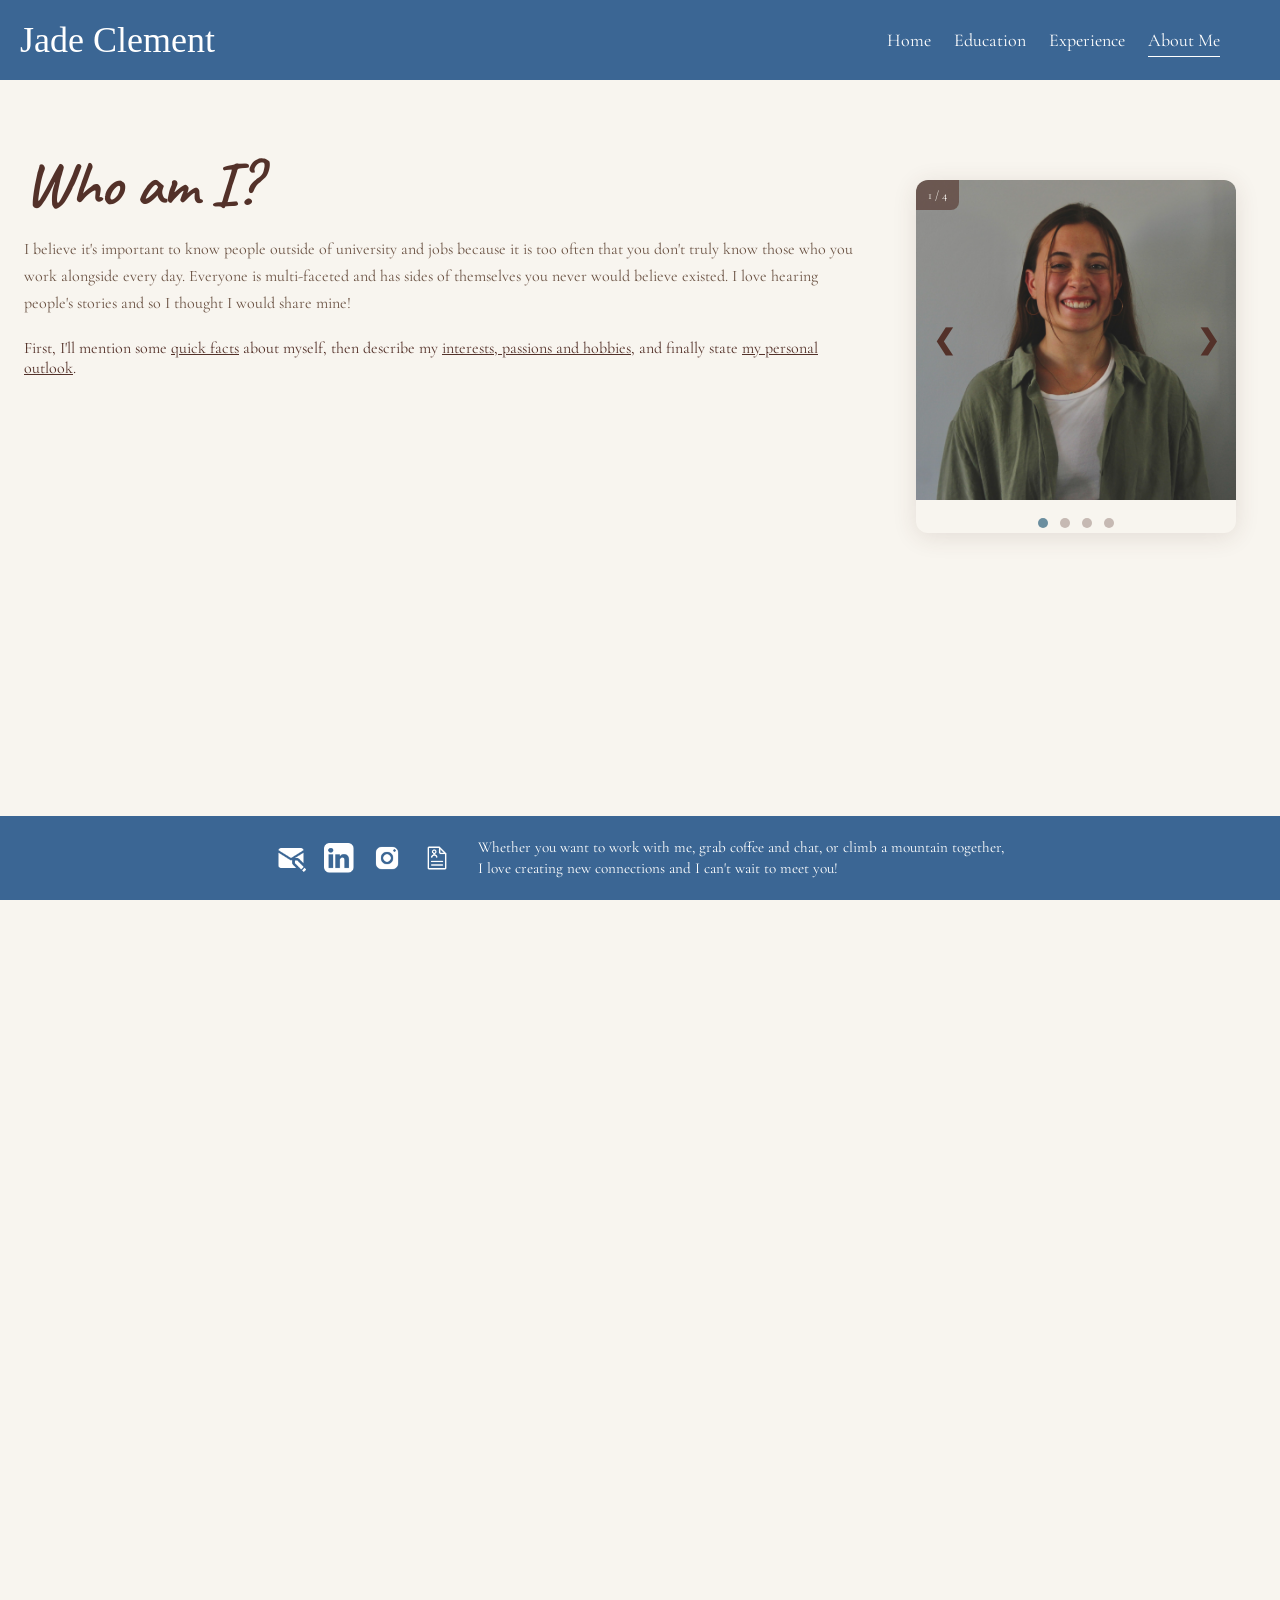
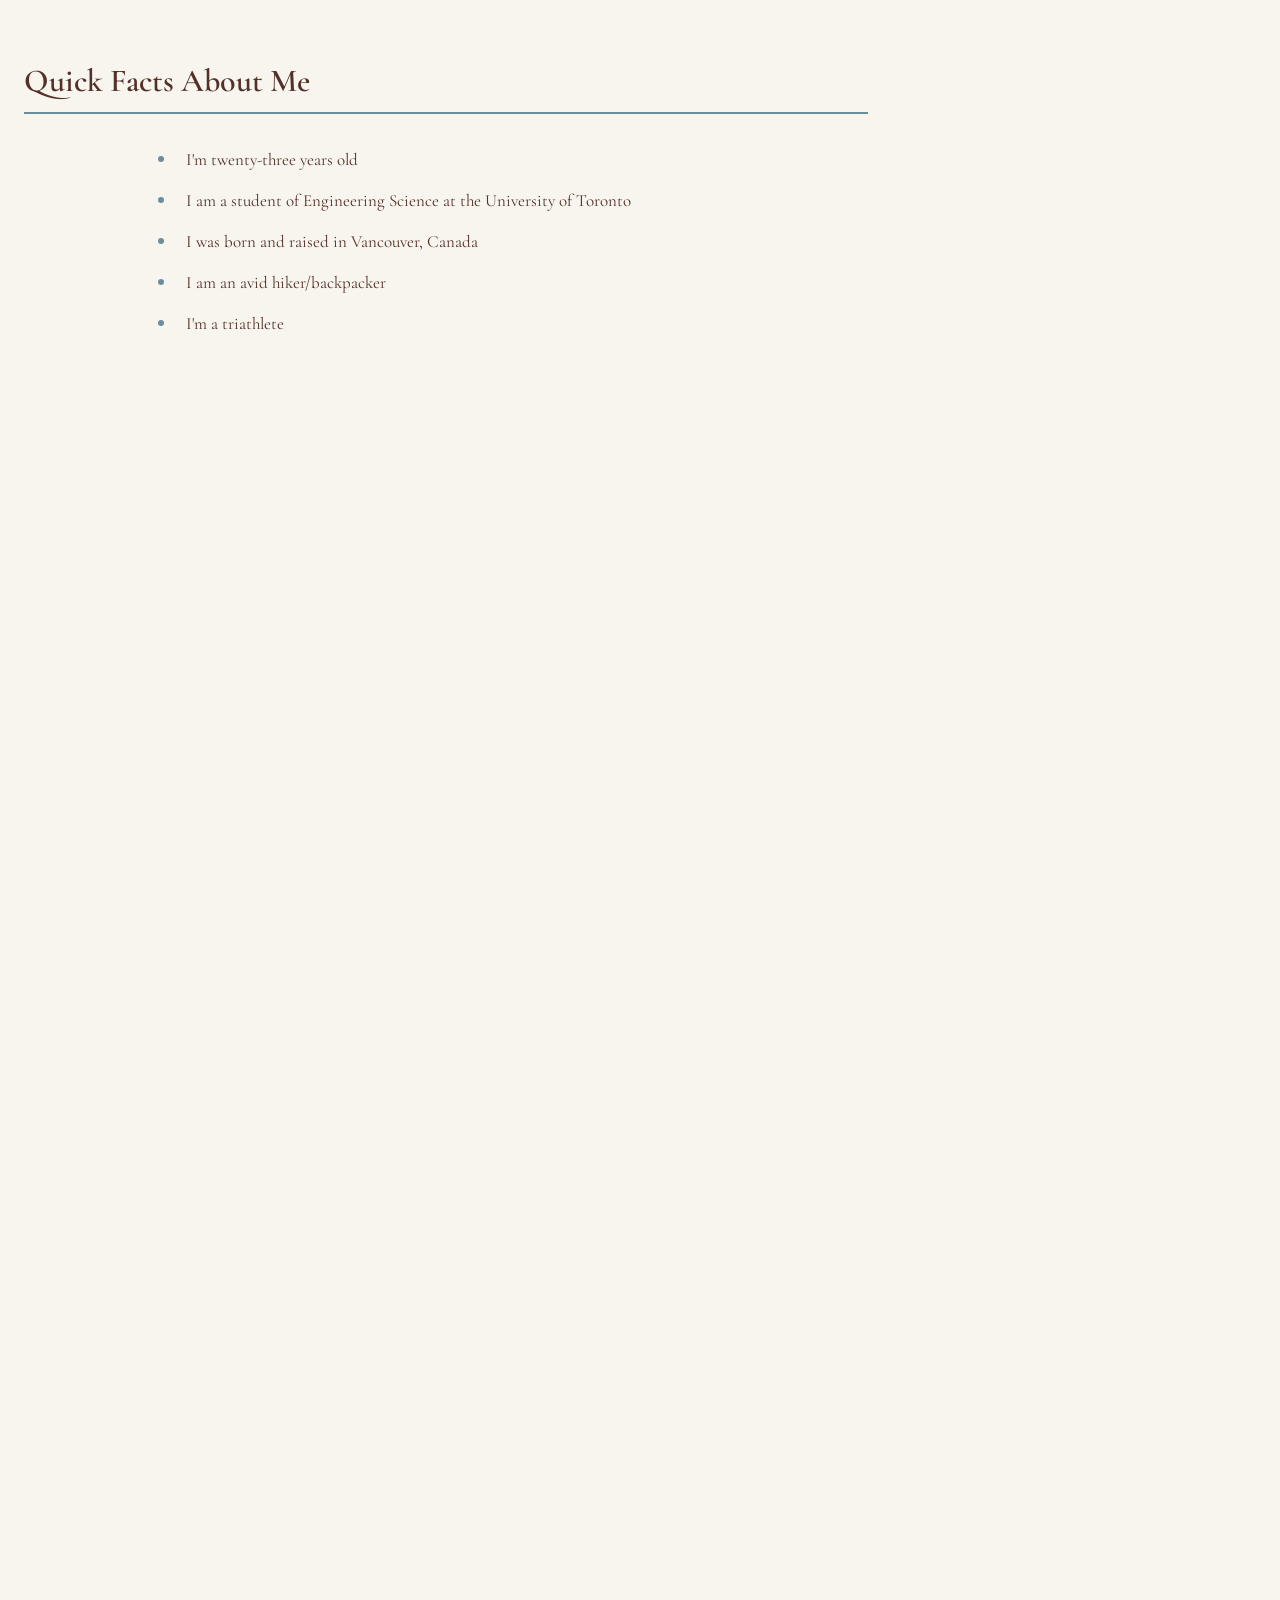
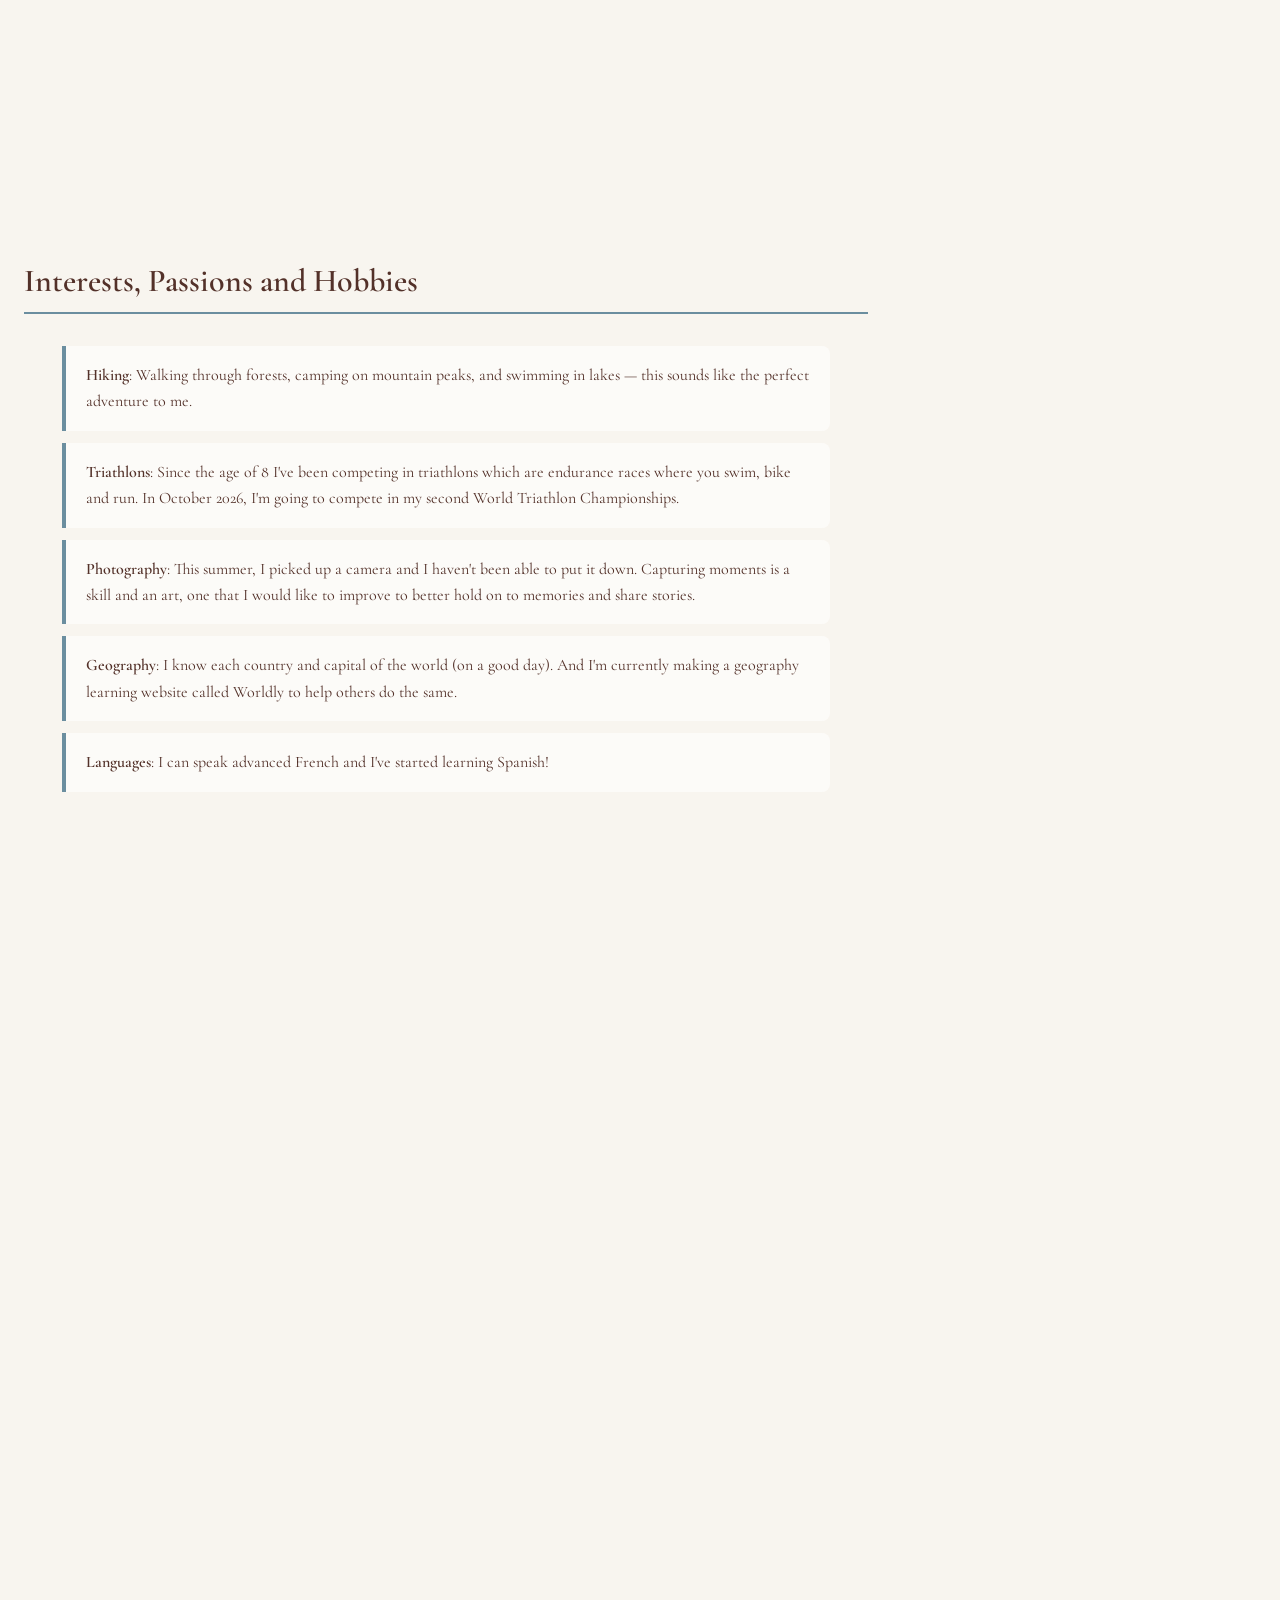
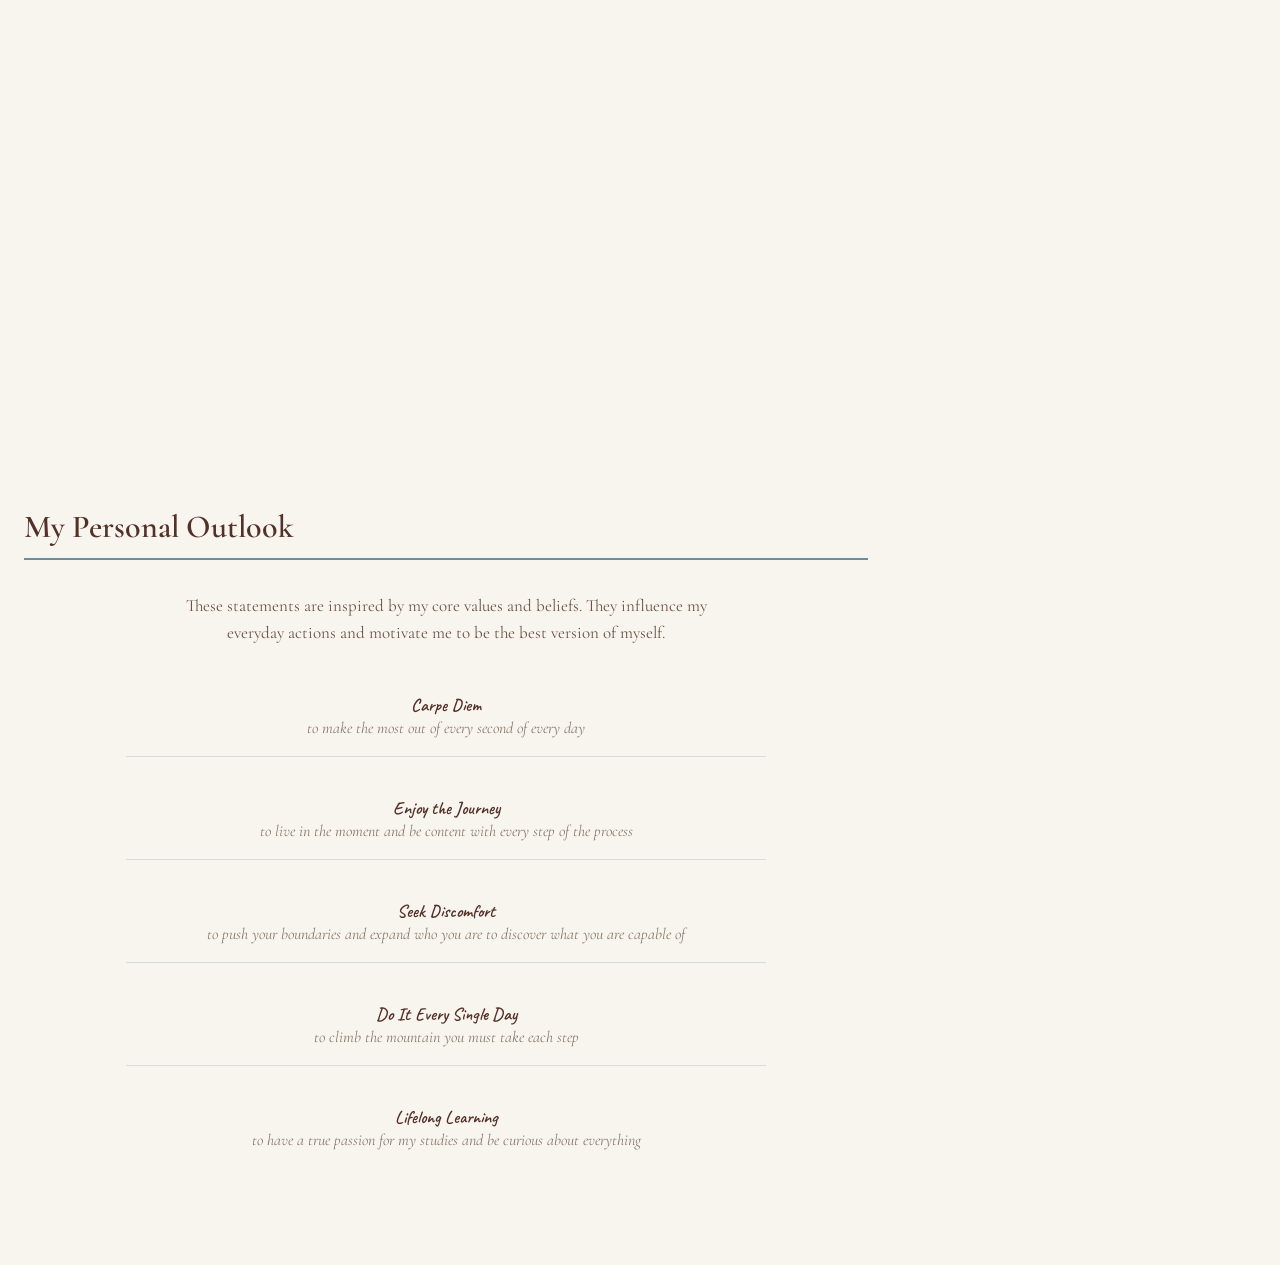
==== commit 010c30c0: "Keep footer always visible and refresh About interests Co-authored-by: Cursor <cursoragent@cursor.co" ====
--- a/about.html
+++ b/about.html
@@ -15,6 +15,7 @@
     <link rel="icon" type="image/png" sizes="32x32" href="/favicon-32x32.png?v=2" />
     <link rel="icon" type="image/png" sizes="16x16" href="/favicon-16x16.png?v=2" />
     <link rel="apple-touch-icon" href="/apple-touch-icon.png?v=2" />
+    <link rel="manifest" href="https://jadeclement.com/site.webmanifest?v=1" />
     <link rel="stylesheet" href="website.css">
     <link rel="stylesheet" href="about.css">
     <link rel="preconnect" href="https://fonts.googleapis.com">
@@ -80,10 +81,10 @@
                     <h2 class="about_section_title">Interests, Passions and Hobbies</h2>
                     <ul class="interests_list">
                         <li class="interest"><b>Hiking</b>: Walking through forests, camping on mountain peaks, and swimming in lakes — this sounds like the perfect adventure to me.</li>
-                        <li class="interest"><b>Triathlons</b>: Since the age of 8 I've been competing in triathlons which are endurance races where you swim, bike and run.</li>
+                        <li class="interest"><b>Triathlons</b>: Since the age of 8 I've been competing in triathlons which are endurance races where you swim, bike and run. In October 2026, I'm going to compete in my second World Triathlon Championships.</li>
                         <li class="interest"><b>Photography</b>: This summer, I picked up a camera and I haven't been able to put it down. Capturing moments is a skill and an art, one that I would like to improve to better hold on to memories and share stories.</li>
-                        <li class="interest"><b>Geography</b>: I know each country and capital of the world (on a good day).</li>
-                        <li class="interest"><b>Languages</b>: I can speak advanced French and I want to start learning Spanish!</li>
+                        <li class="interest"><b>Geography</b>: I know each country and capital of the world (on a good day). And I'm currently making a geography learning website called Worldly to help others do the same.</li>
+                        <li class="interest"><b>Languages</b>: I can speak advanced French and I've started learning Spanish!</li>
                     </ul>
                 </div>
 
--- a/website.css
+++ b/website.css
@@ -22,6 +22,7 @@
 body {
     margin: 0;
     padding: 0;
+    padding-bottom: 84px; /* room for fixed footer */
     overflow-x: hidden; 
     background-color: #819fb3;
     background-size:cover;
@@ -374,14 +375,17 @@
 
 
 
-/*Footer*/
+/*Footer — fixed so contact links stay visible while scrolling */
 .footer {
     background: #3b6694;
-    position: relative;
-    margin-top: auto;
-    width: 100vw;
+    position: fixed;
+    bottom: 0;
+    left: 0;
+    z-index: 1000;
+    margin-top: 0;
+    width: 100%;
     min-height: 84px;
-    max-width:100vw;
+    max-width: 100%;
     display: flex;
     align-items: center;
     justify-content: center;
@@ -461,7 +465,8 @@
     height: auto;
     position:relative;
     min-width:100vw;
-    padding-bottom: 12px;
+    /* Space before Recently so the section title is not tight against the intro block */
+    padding-bottom: clamp(16px, 3vw, 32px);
     box-sizing: border-box;
     display: flex;
     flex-direction: column;
@@ -517,7 +522,9 @@
     padding: clamp(0.75rem, 2vw, 1.25rem) clamp(0.65rem, 2.5vw, 1rem) clamp(1rem, 2.5vw, 1.75rem);
     box-sizing: border-box;
     position: relative;
-    min-height: 0;
+    /* Omit min-height: 0 — that lets this flex item shrink below the photo/text, so
+       .recently_section can start too high and overlap the profile image. Default `auto`
+       keeps the box at least as tall as its contents. */
 }
 
 .typewriter{
@@ -756,7 +763,9 @@
 .recently_section{
     /* Use `100%` instead of `100vw` to avoid subtle horizontal overflow/clipping on mobile. */
     width: 100%;
-    padding: 60px 20px 90px;
+    position: relative;
+    z-index: 1;
+    padding: clamp(4rem, 7vw, 5rem) 20px 90px;
     box-sizing: border-box;
     background-color: #98a2ac;
     /* Clear band below the intro stack (photo + copy + hero). */
@@ -765,62 +774,92 @@
 
 .recently_title{
     font-size: var(--secondaryTitleFontSize);
-    display: flex;
-    justify-content: center;
-    align-items: center;
-    text-decoration: underline;
+    /* Border underline stays in the box model; text-decoration often clips descenders with overflow on ancestors. */
+    display: block;
+    width: fit-content;
+    max-width: calc(100% - 32px);
+    margin: 0 auto 24px;
+    padding: 0.5em max(12px, env(safe-area-inset-left, 0px)) 0.65em max(12px, env(safe-area-inset-right, 0px));
+    text-align: center;
+    line-height: 1.45;
+    text-decoration: none;
+    border-bottom: 2px solid currentColor;
     font-family: var(--title-vintage);
     color: #533129;
-    margin-bottom: 24px;
-    /* Safety against edge clipping due to underline offset / flex sizing. */
-    max-width: 100%;
-    padding: 0 10px;
     box-sizing: border-box;
 }
 
+/* Three columns from 800px up (tracks shrink below 320px when the row is narrow). Below that, single column. */
 .recently_cards{
+    display: grid;
+    grid-template-columns: 1fr;
+    justify-items: stretch;
+    gap: clamp(22px, 4vw, 32px);
+    align-items: stretch;
+    width: 100%;
+    max-width: min(320px, 100%);
+    margin-left: auto;
+    margin-right: auto;
+    box-sizing: border-box;
+}
+
+@media (min-width: 800px){
+    .recently_cards{
+        grid-template-columns: repeat(3, minmax(0, 320px));
+        justify-content: center;
+        max-width: none;
+        margin-left: auto;
+        margin-right: auto;
+    }
+}
+
+.recently_card{
+    width: 100%;
+    max-width: 320px;
+    justify-self: center;
+    isolation: isolate;
+    /* Fill grid row so all cards in a row match the tallest; inner grows within this box. */
+    height: 100%;
     display: flex;
-    flex-wrap: wrap;
-    gap: 28px;
-    justify-content: center;
-    align-items: stretch;
-}
-
-.recently_card{
-    width: min(320px, 86vw);
-    height: 240px;
+    flex-direction: column;
     cursor: pointer;
     perspective: 1000px;
     overscroll-behavior: contain;
+    touch-action: manipulation;
+    -webkit-tap-highlight-color: transparent;
+}
+
+@media (min-width: 800px){
+    .recently_card{
+        justify-self: stretch;
+        max-width: none;
+    }
 }
 
 .recently_cards .flip-card-inner{
     position: relative;
+    flex: 1 1 auto;
     width: 100%;
-    height: 100%;
+    /* overflow:hidden here flattens preserve-3d in WebKit and breaks backface-visibility (wrong/mirrored face). */
+    overflow: visible;
     transition: transform 0.6s cubic-bezier(0.4, 0, 0.2, 1);
     transform-style: preserve-3d;
-}
-
-/* Desktop: hover/focus; all devices: click/tap/keyboard toggle via `.is-flipped` (see website.js). */
-.recently_cards .flip-card:hover .flip-card-inner,
-.recently_cards .flip-card:focus-within .flip-card-inner,
-.recently_cards .flip-card.is-flipped .flip-card-inner{
+    -webkit-transform-style: preserve-3d;
+}
+
+/* Hover peek uses `.flip-card--hover` from JS on capable desktops only; taps use `.is-flipped` (all devices). */
+.recently_cards .flip-card.is-flipped .flip-card-inner,
+.recently_cards .flip-card.flip-card--hover .flip-card-inner{
     transform: rotateY(180deg);
-}
-
-/* Touch: ignore sticky :hover / :focus-within so only `.is-flipped` (tap) controls the face. */
-@media (hover: none) and (pointer: coarse){
-    .recently_cards .flip-card:hover .flip-card-inner,
-    .recently_cards .flip-card:focus-within .flip-card-inner{
-        transform: rotateY(0deg);
-    }
 }
 
 .recently_cards .flip-card-front,
 .recently_cards .flip-card-back{
     position: absolute;
     inset: 0;
+    width: auto;
+    min-width: 0;
+    box-sizing: border-box;
     backface-visibility: hidden;
     -webkit-backface-visibility: hidden;
     border-radius: 16px;
@@ -835,6 +874,11 @@
     transition: box-shadow 220ms ease, border-color 220ms ease, background 220ms ease;
 }
 
+/* No translateZ or face z-index — those break backface-visibility in WebKit and show mirrored/wrong faces. */
+.recently_cards .flip-card-front{
+    transform: rotateY(0deg);
+}
+
 .recently_cards .flip-card-back{
     transform: rotateY(180deg);
     background: rgba(255, 255, 255, 0.96);
@@ -858,6 +902,14 @@
     color: var(--title-brown);
     line-height: 1.3;
     font-family: var(--title-vintage);
+    display: block;
+    width: 100%;
+    max-width: 100%;
+    margin: 0;
+    padding: 0 2px;
+    text-align: center;
+    box-sizing: border-box;
+    overflow-wrap: break-word;
 }
 
 .recently_cards .flip-card-desc{
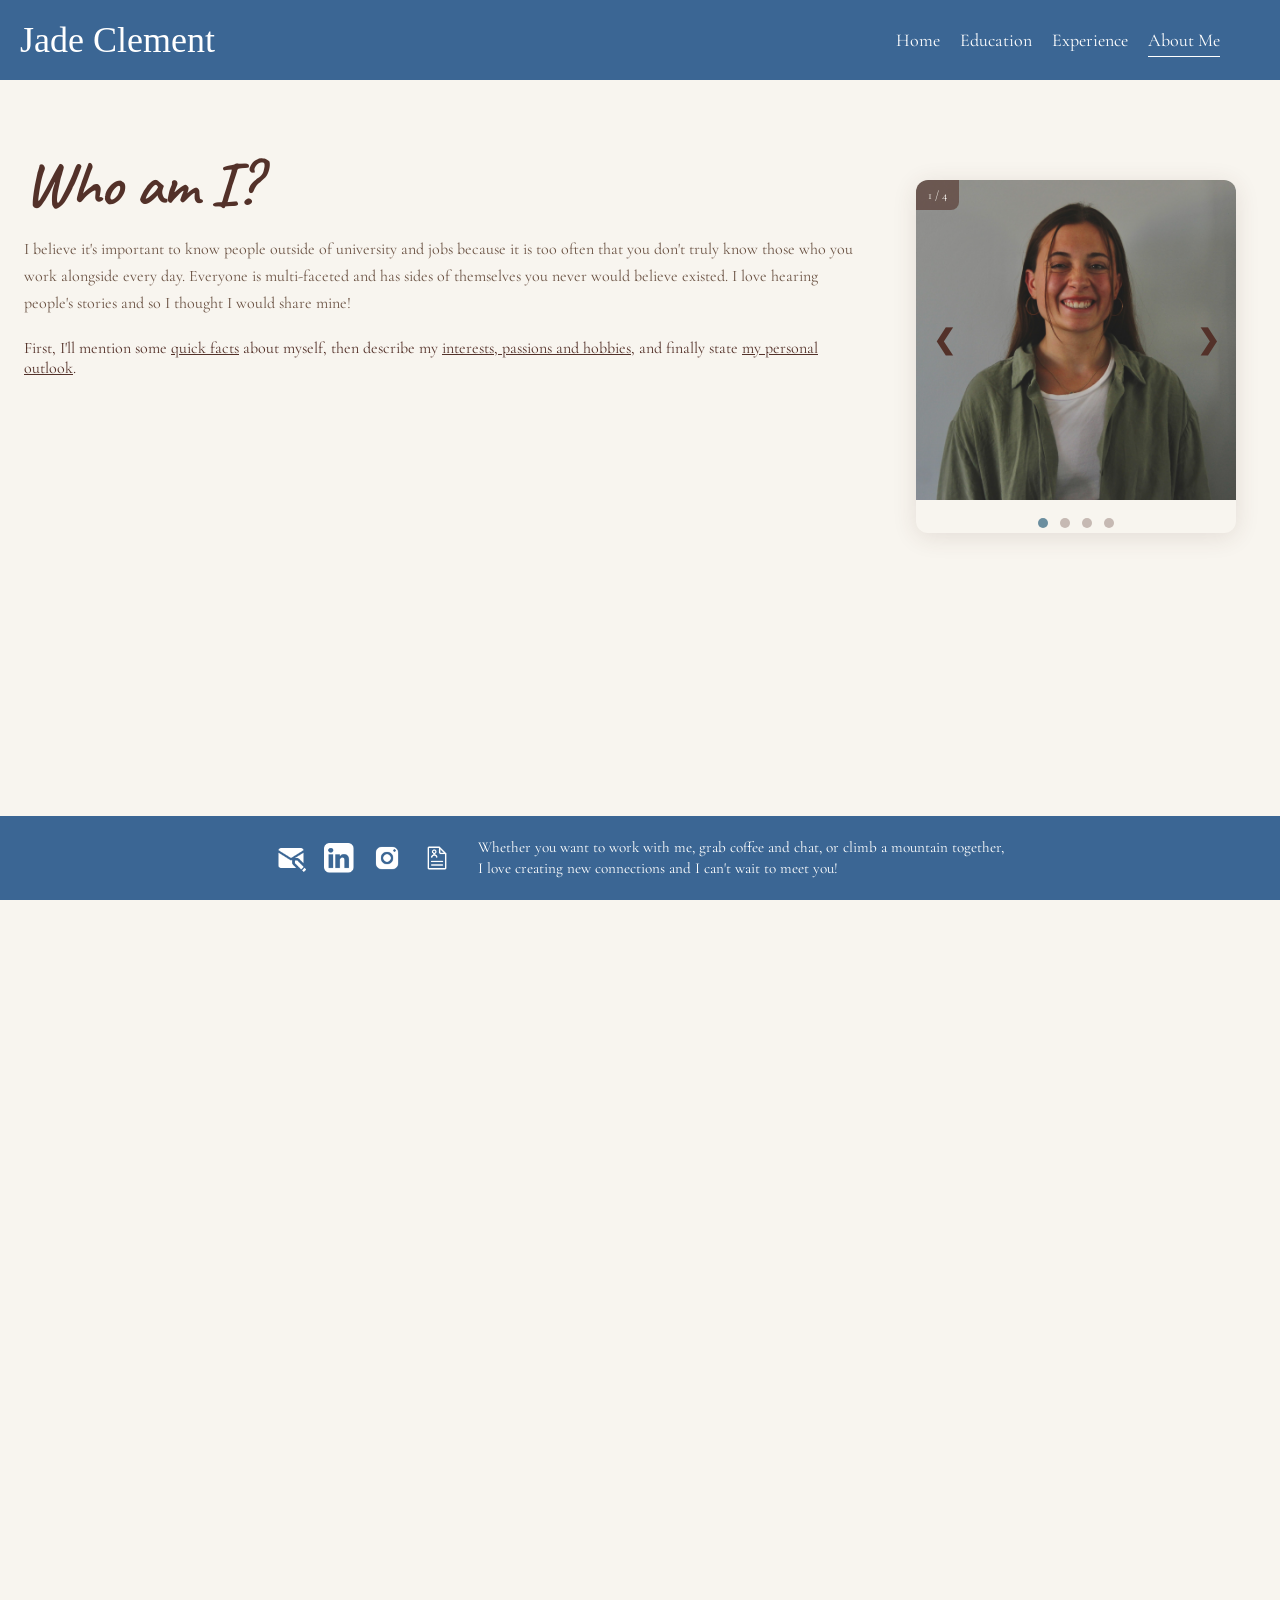
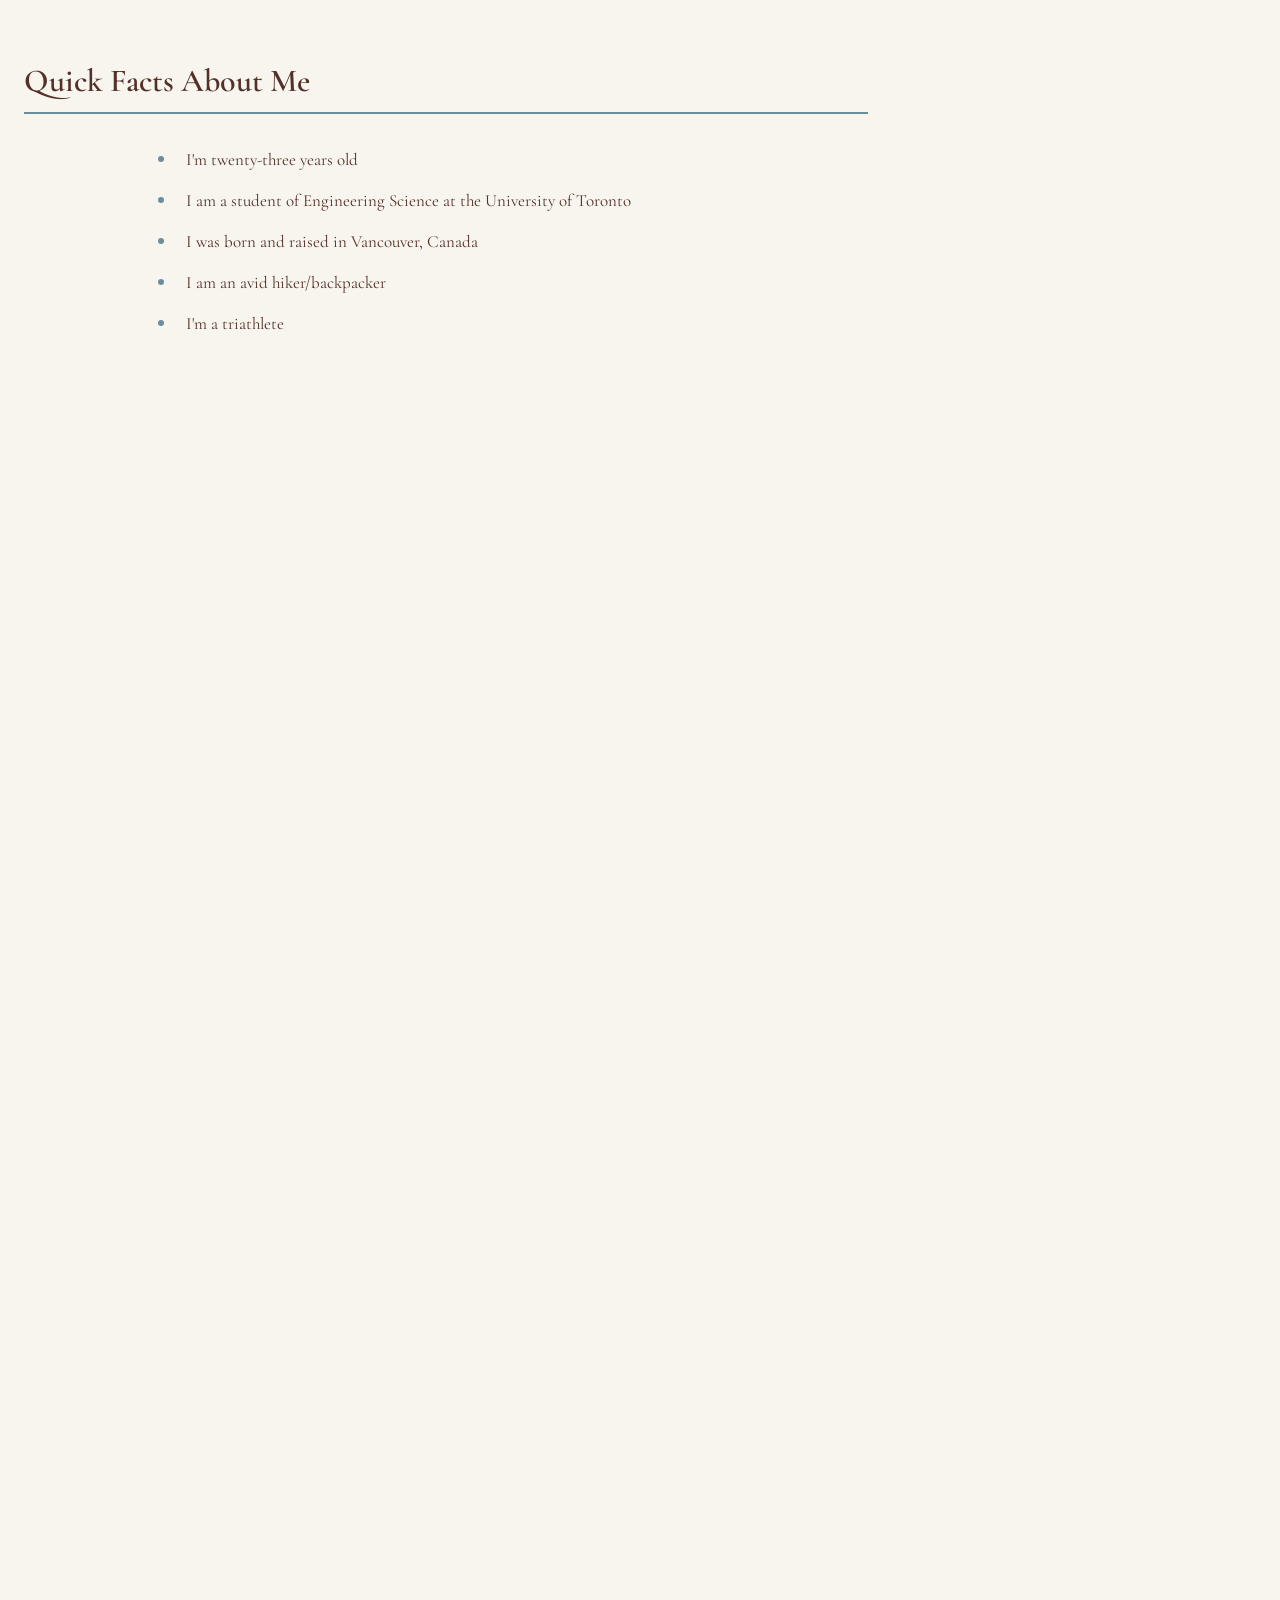
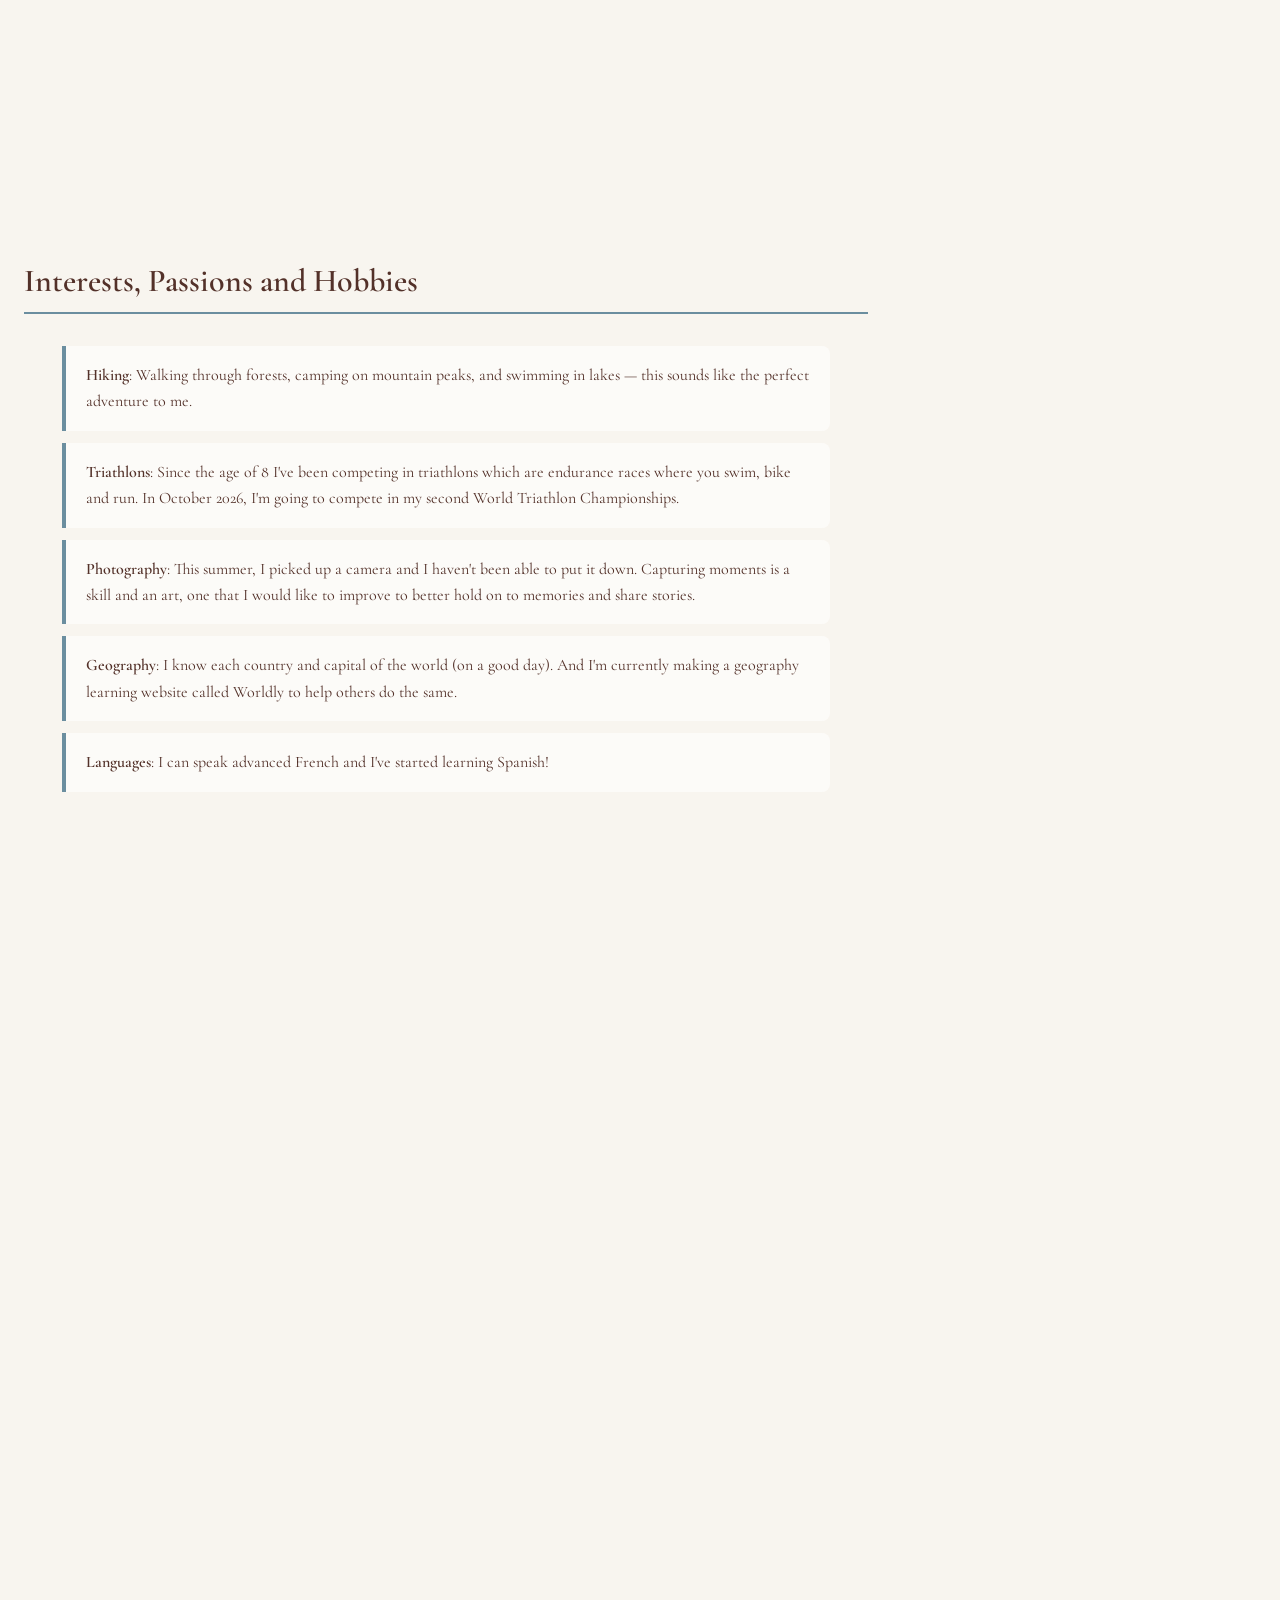
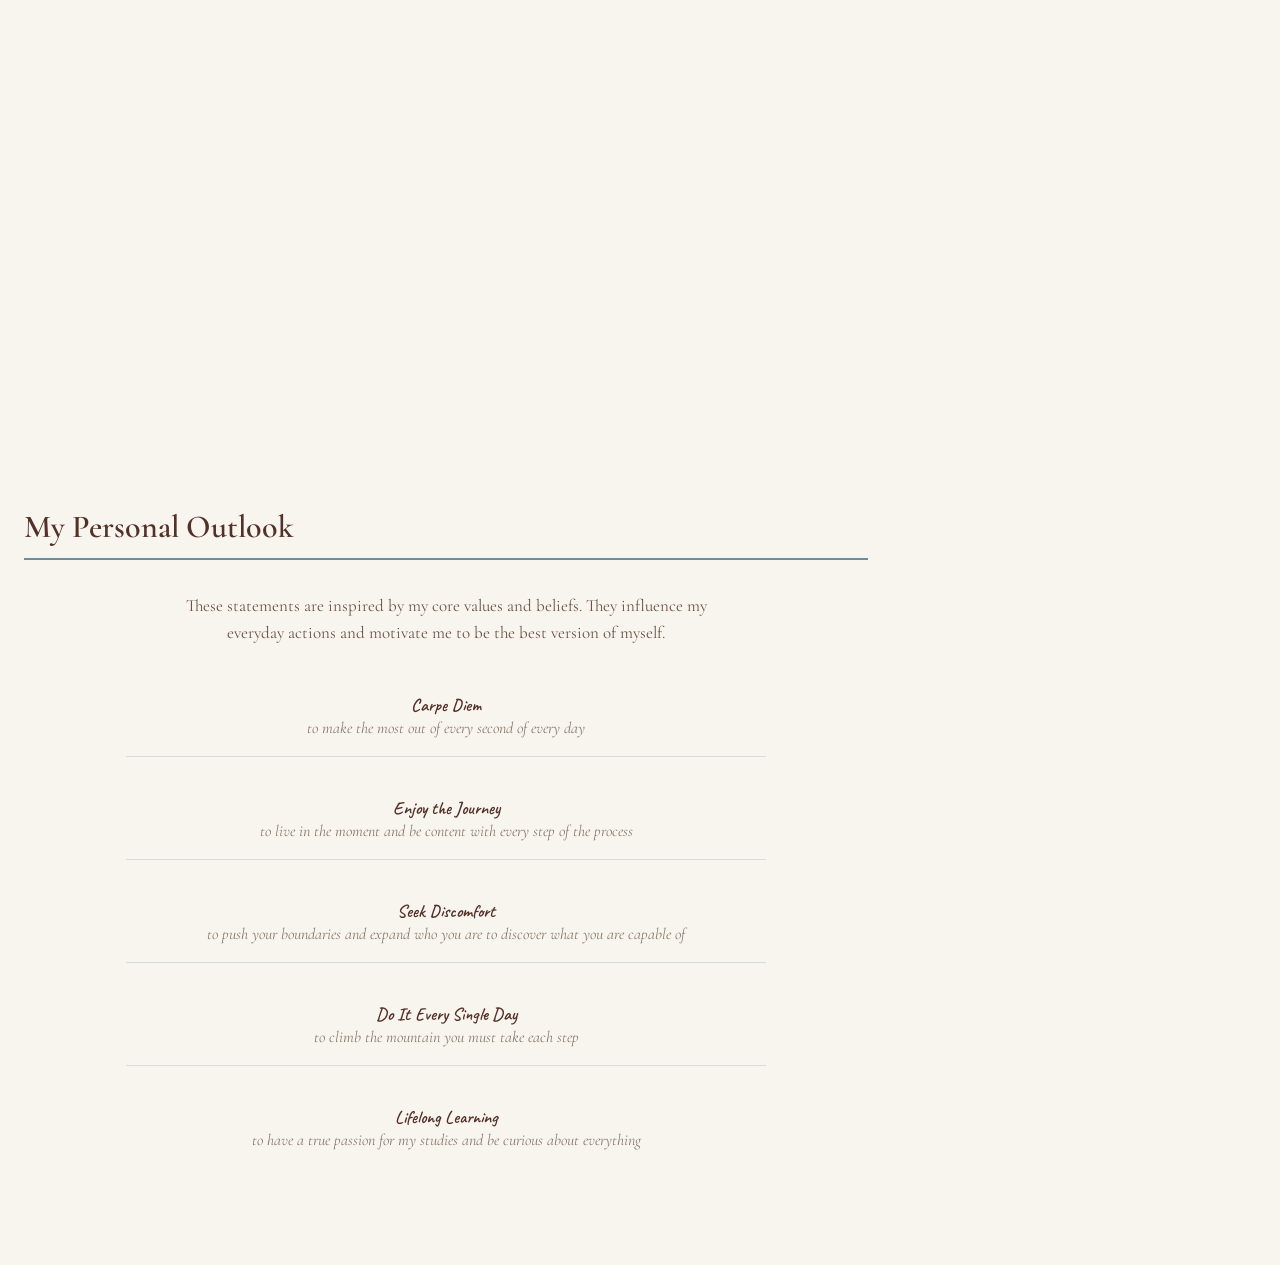
==== commit 3b8e0967: "Force-refresh stylesheet so fixed footer is visible Co-authored-by: Cursor <cursoragent@cursor.com>" ====
--- a/about.html
+++ b/about.html
@@ -16,7 +16,7 @@
     <link rel="icon" type="image/png" sizes="16x16" href="/favicon-16x16.png?v=2" />
     <link rel="apple-touch-icon" href="/apple-touch-icon.png?v=2" />
     <link rel="manifest" href="https://jadeclement.com/site.webmanifest?v=1" />
-    <link rel="stylesheet" href="website.css">
+    <link rel="stylesheet" href="website.css?v=3">
     <link rel="stylesheet" href="about.css">
     <link rel="preconnect" href="https://fonts.googleapis.com">
     <link rel="preconnect" href="https://fonts.gstatic.com" crossorigin>
--- a/website.css
+++ b/website.css
@@ -375,13 +375,14 @@
 
 
 
-/*Footer — fixed so contact links stay visible while scrolling */
+/*Footer — pinned to viewport so contact links stay visible while scrolling */
 .footer {
     background: #3b6694;
-    position: fixed;
-    bottom: 0;
-    left: 0;
-    z-index: 1000;
+    position: fixed !important;
+    bottom: 0 !important;
+    left: 0 !important;
+    right: 0 !important;
+    z-index: 10000 !important;
     margin-top: 0;
     width: 100%;
     min-height: 84px;
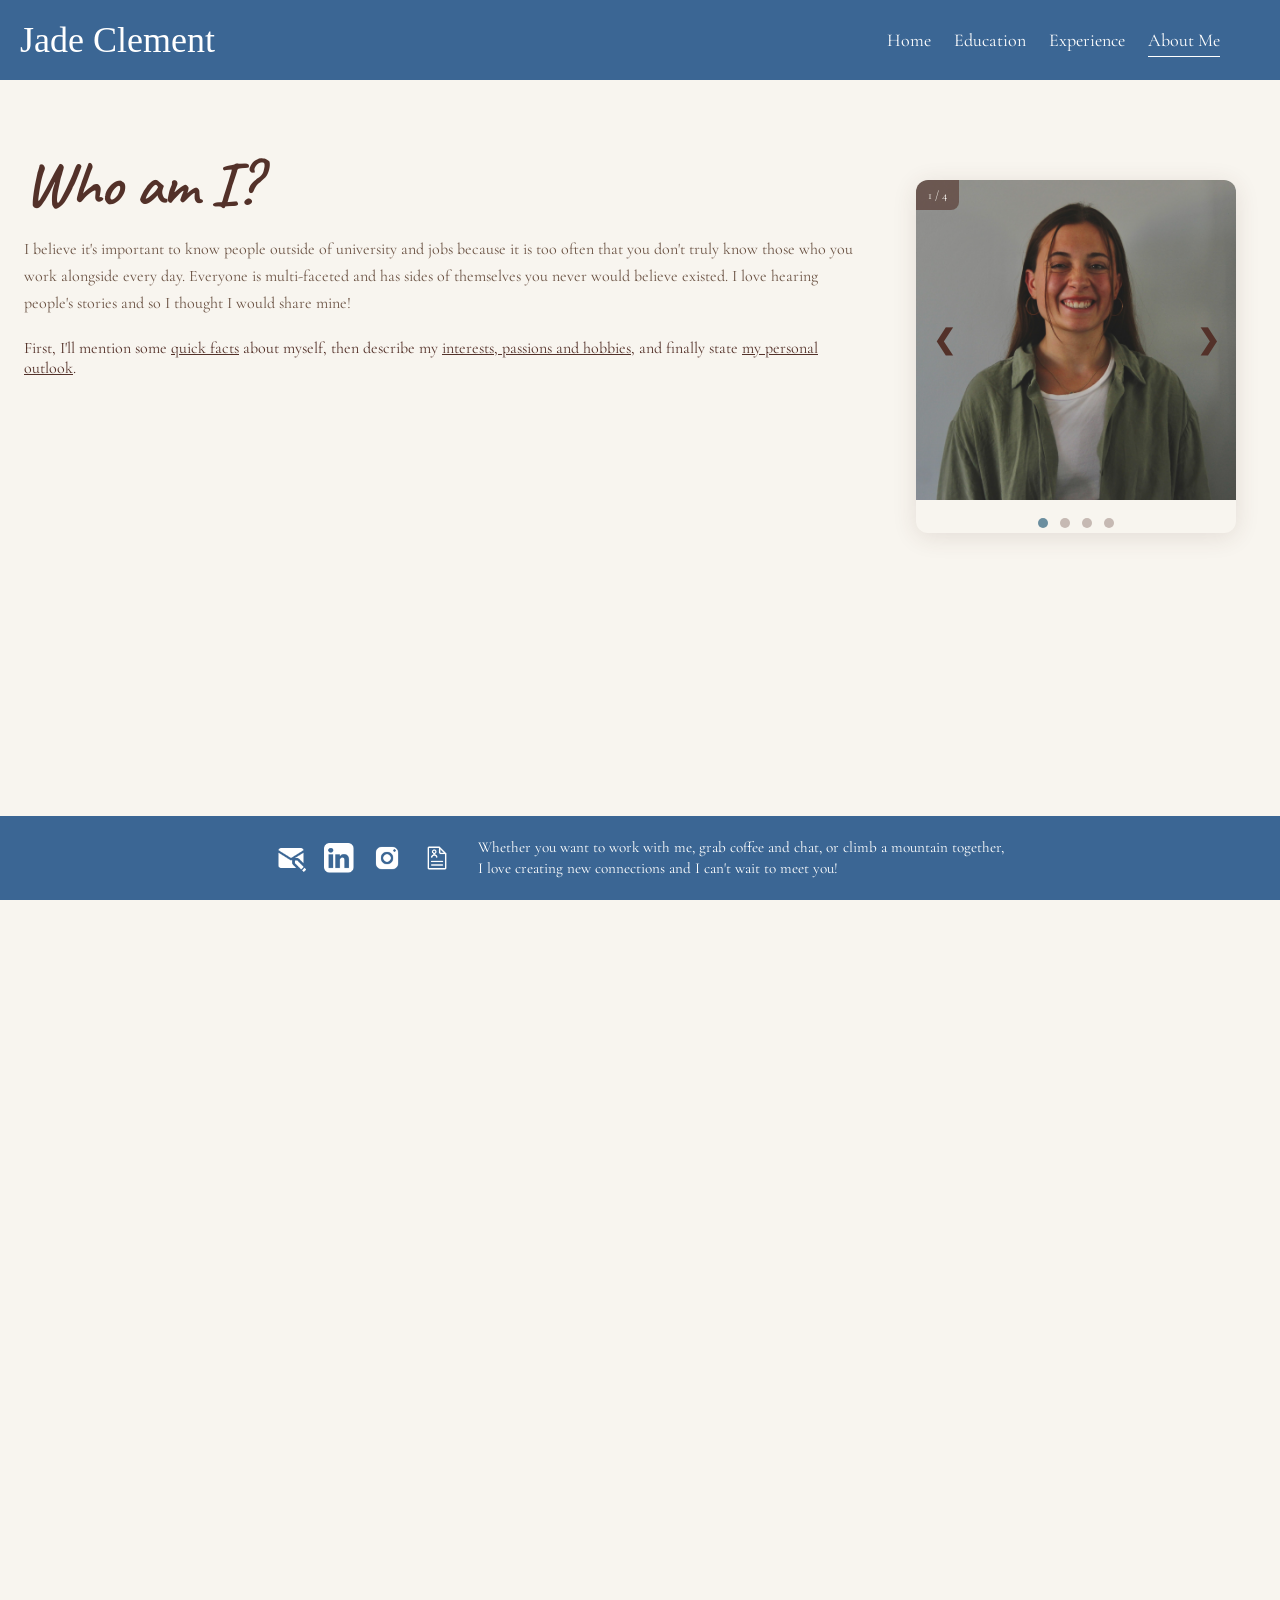
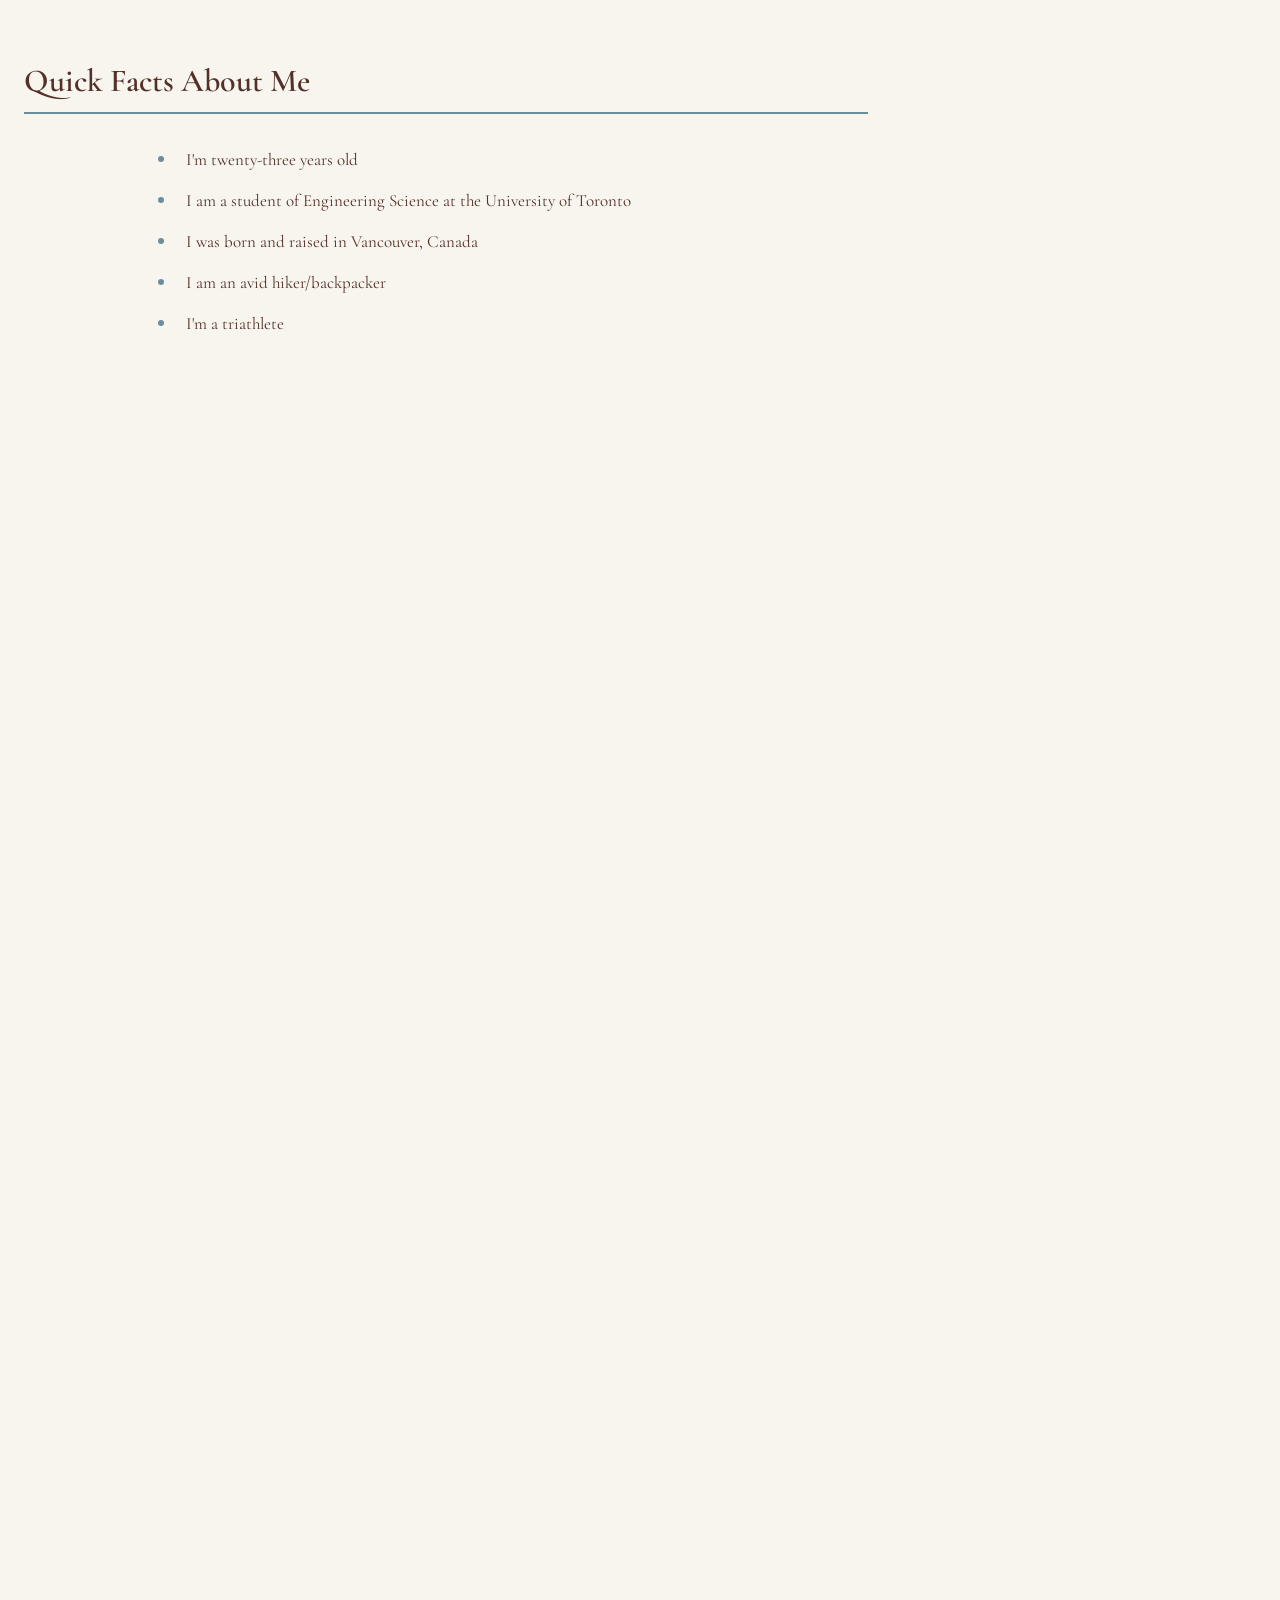
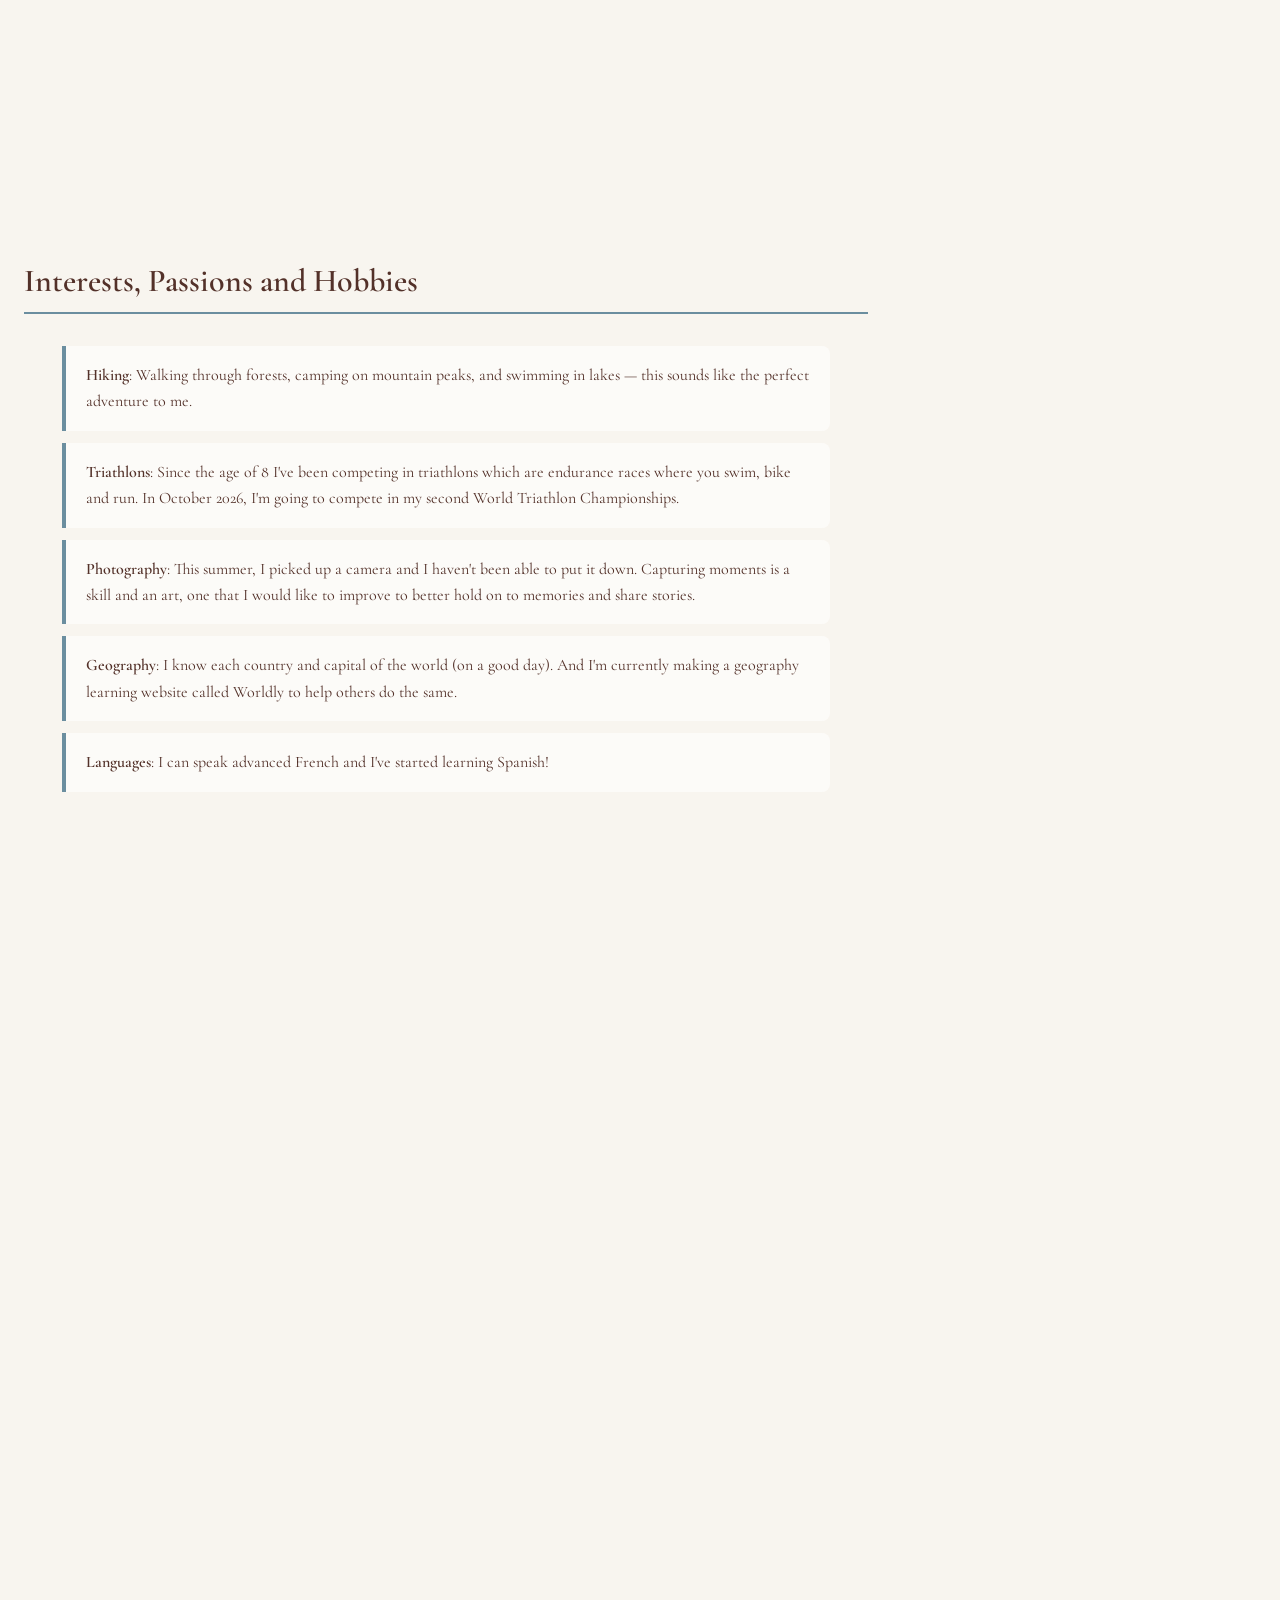
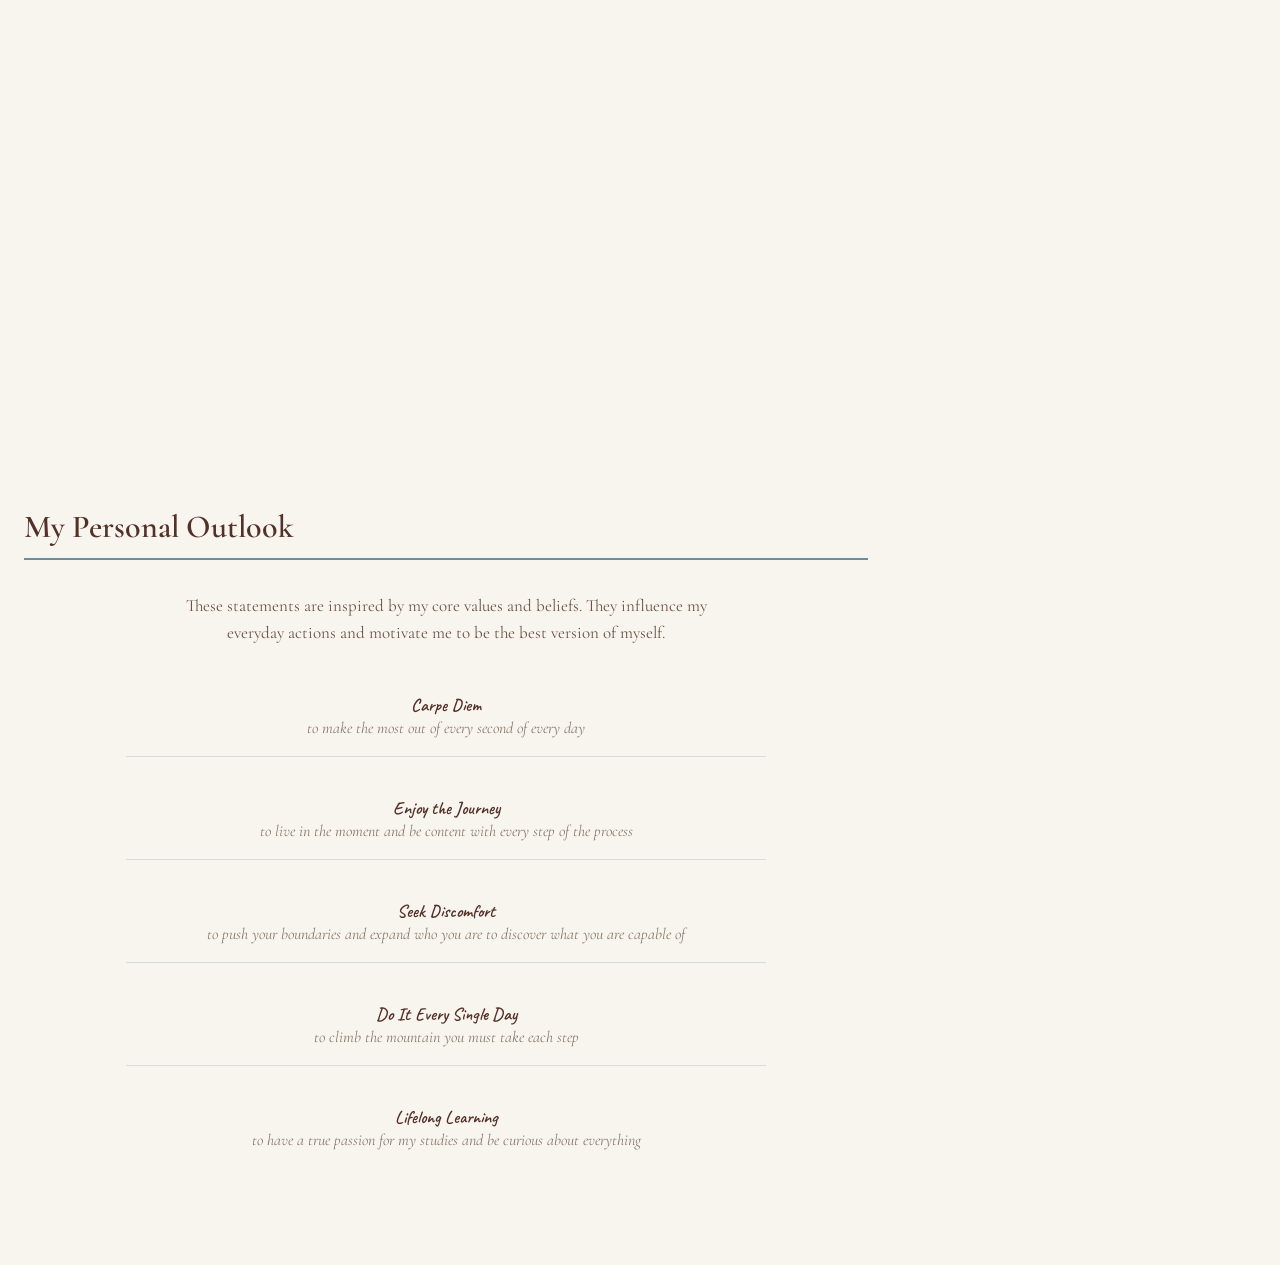
==== commit d56df6f5: "Fix hero role overflow and close triathlon co-president dates Co-authored-by: Cursor <cursoragent@cu" ====
--- a/about.html
+++ b/about.html
@@ -16,7 +16,7 @@
     <link rel="icon" type="image/png" sizes="16x16" href="/favicon-16x16.png?v=2" />
     <link rel="apple-touch-icon" href="/apple-touch-icon.png?v=2" />
     <link rel="manifest" href="https://jadeclement.com/site.webmanifest?v=1" />
-    <link rel="stylesheet" href="website.css?v=3">
+    <link rel="stylesheet" href="website.css?v=4">
     <link rel="stylesheet" href="about.css">
     <link rel="preconnect" href="https://fonts.googleapis.com">
     <link rel="preconnect" href="https://fonts.gstatic.com" crossorigin>
--- a/website.css
+++ b/website.css
@@ -596,18 +596,18 @@
     max-width: 100%;
 }
 
-/* Narrow: role under the name (in flow) so it cannot collide with the bio block. */
-@media screen and (max-width: 899px){
+/* Mid/narrow: role under the name (in flow) so it cannot run off the viewport. */
+@media screen and (max-width: 1099px){
     .typed-role-anchor{
         position: static;
     }
 }
 
 /*
- * Wide: role’s left edge at viewport center + 50px (same as before), with gutter matching .intro_line.
- * Positioned relative to .hero-title-row; --hero-gutter is set on .intro_line.
+ * Wide (≥1100px): role’s left edge at viewport center + 50px, with gutter matching .intro_line.
+ * Cap width to remaining space and allow wrap so long roles never clip.
  */
-@media screen and (min-width: 900px){
+@media screen and (min-width: 1100px){
     .hero-title-row{
         display: inline-block;
         max-width: none;
@@ -617,7 +617,12 @@
         left: calc(50vw + 50px - var(--hero-gutter));
         bottom: 5em;
         min-width: clamp(180px, 22vw, 320px);
-        max-width: none;
+        /* Viewport center + 50px → remaining room to the right edge */
+        max-width: calc(50vw - 50px - 1rem);
+    }
+    .typewriter{
+        white-space: normal;
+        overflow-wrap: break-word;
     }
 }
 
